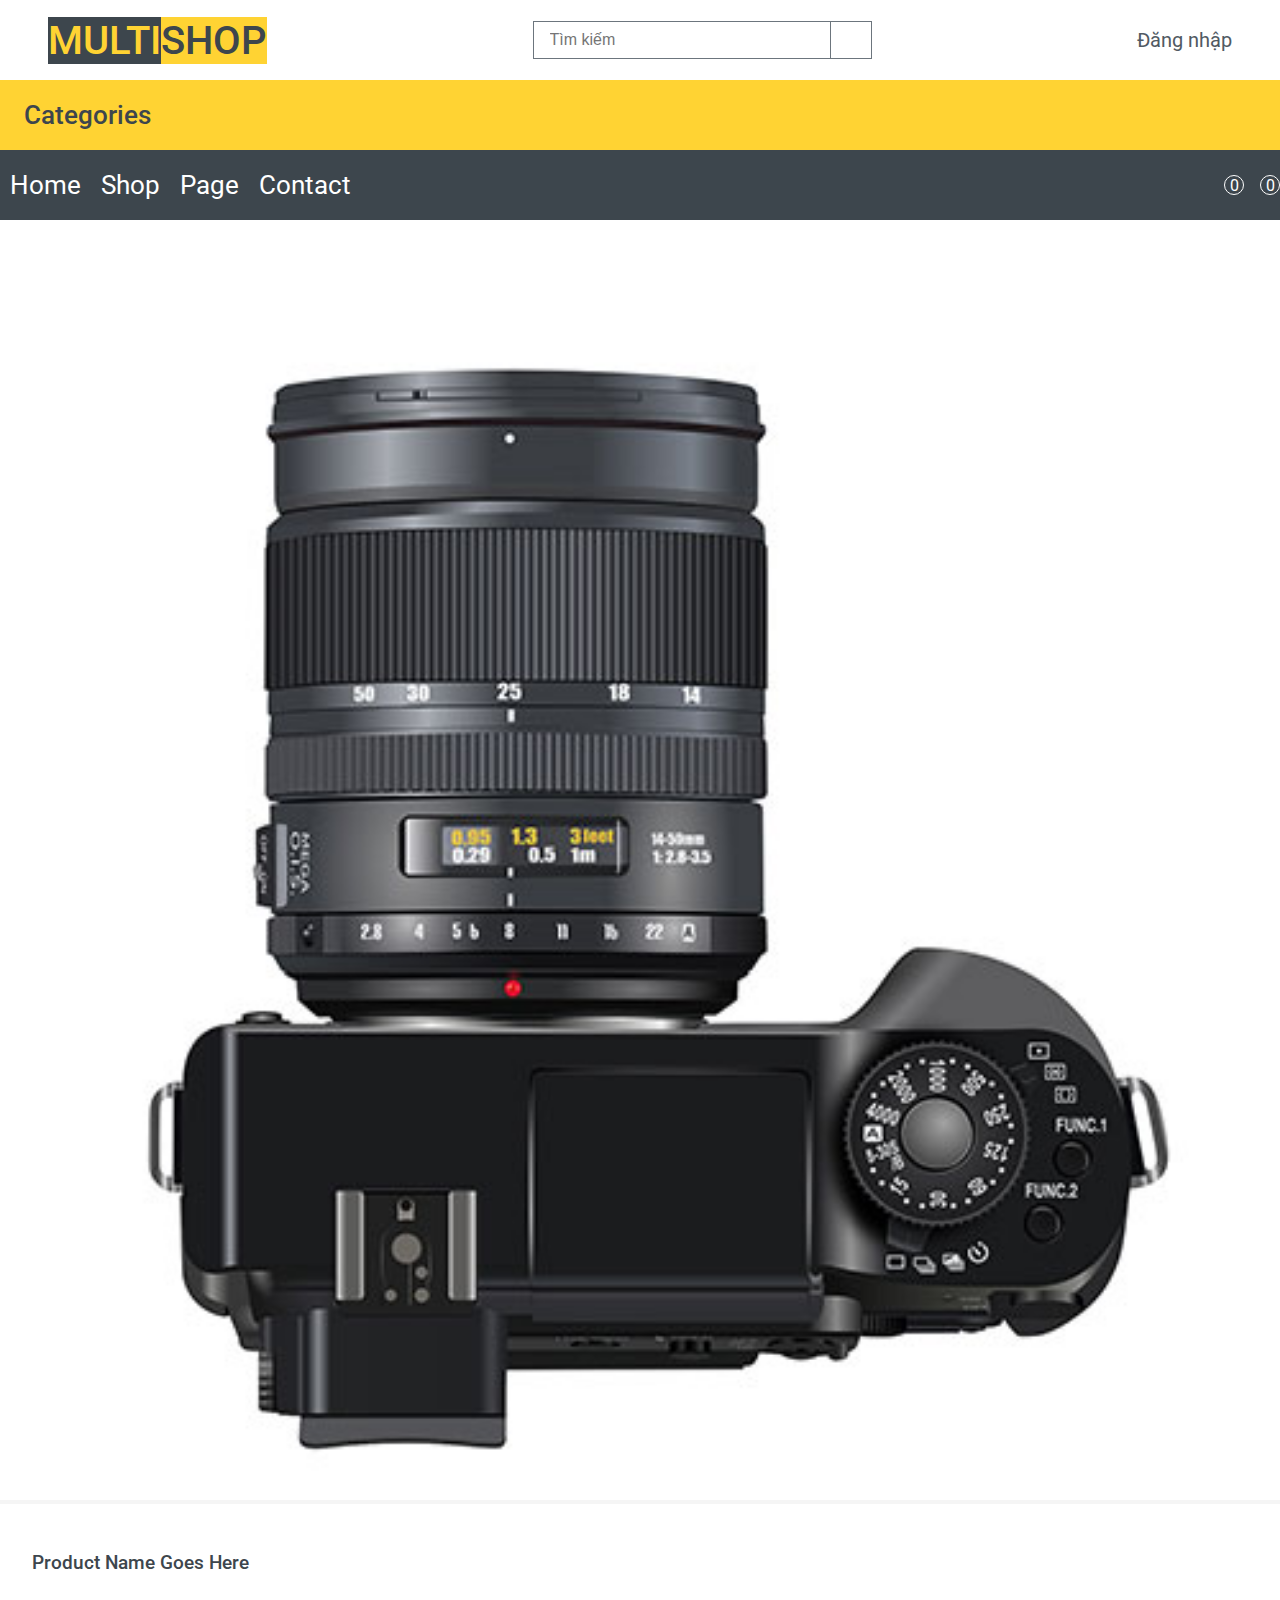
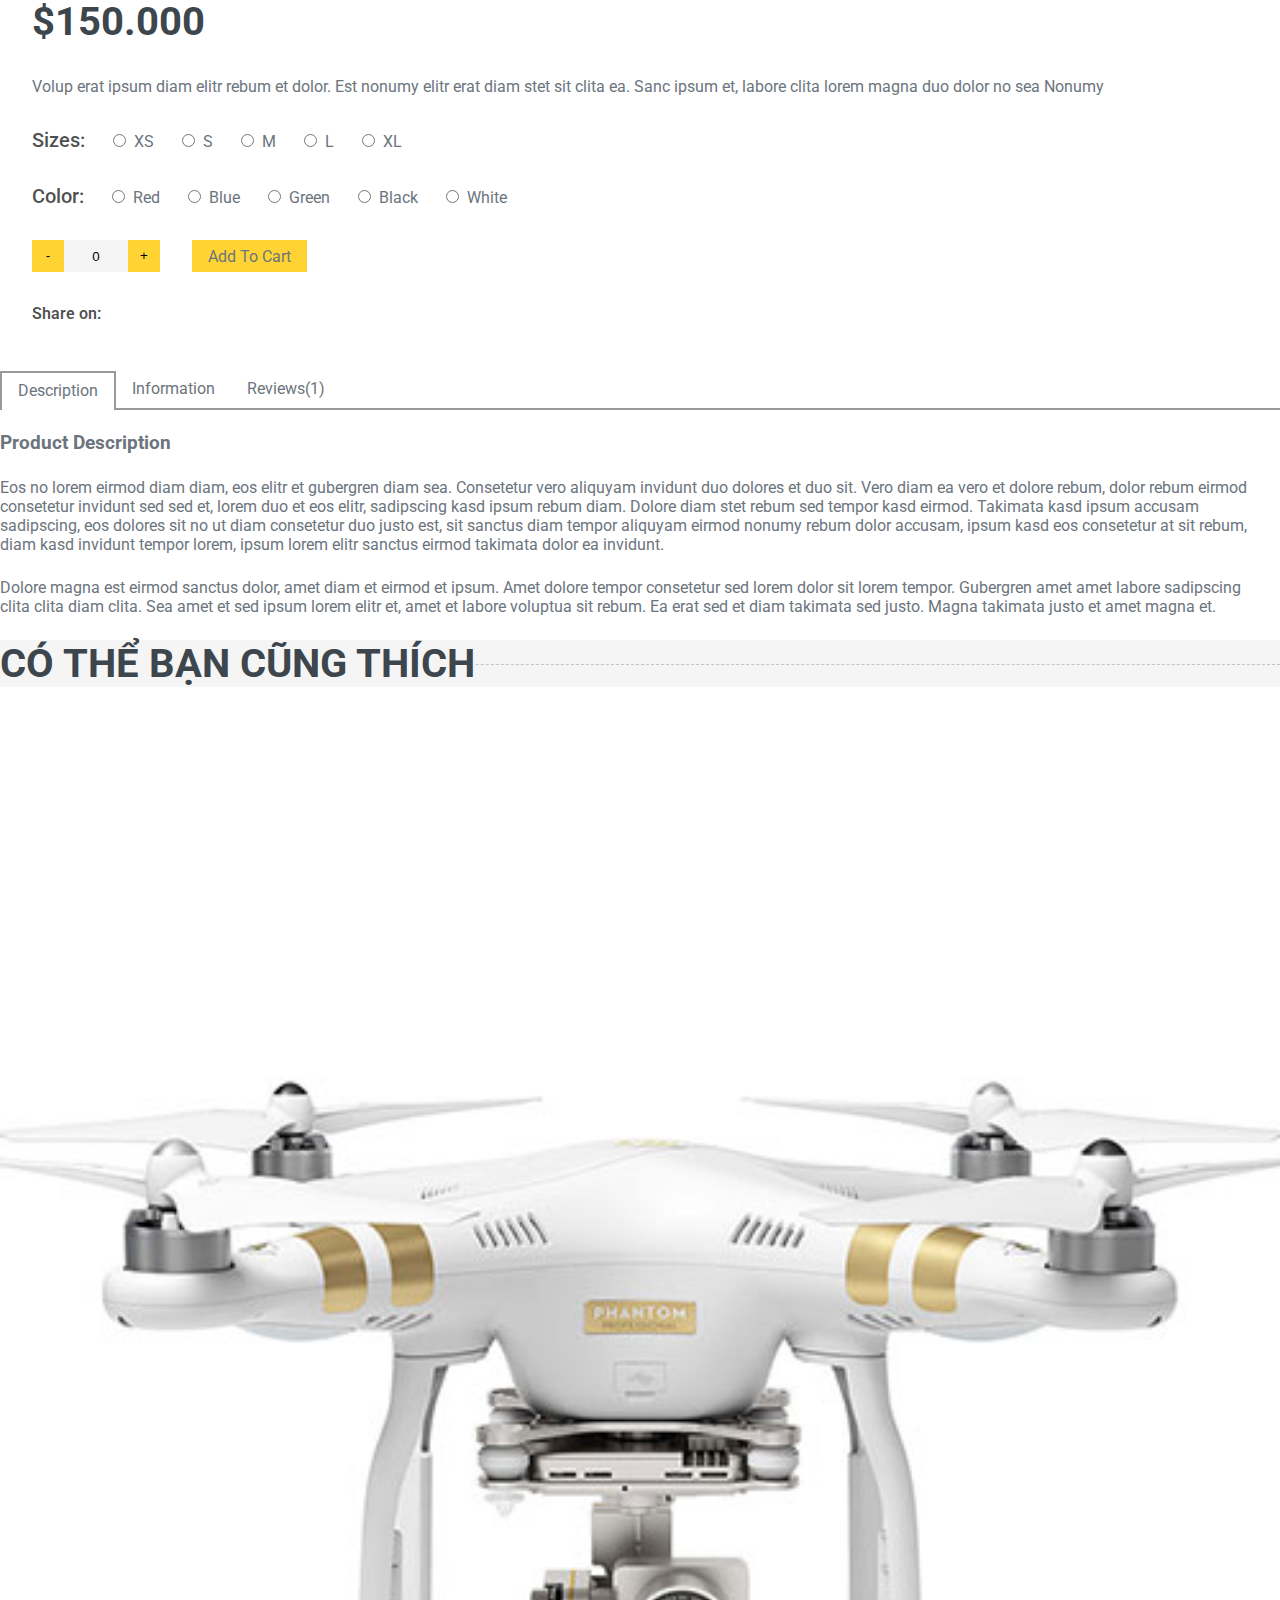
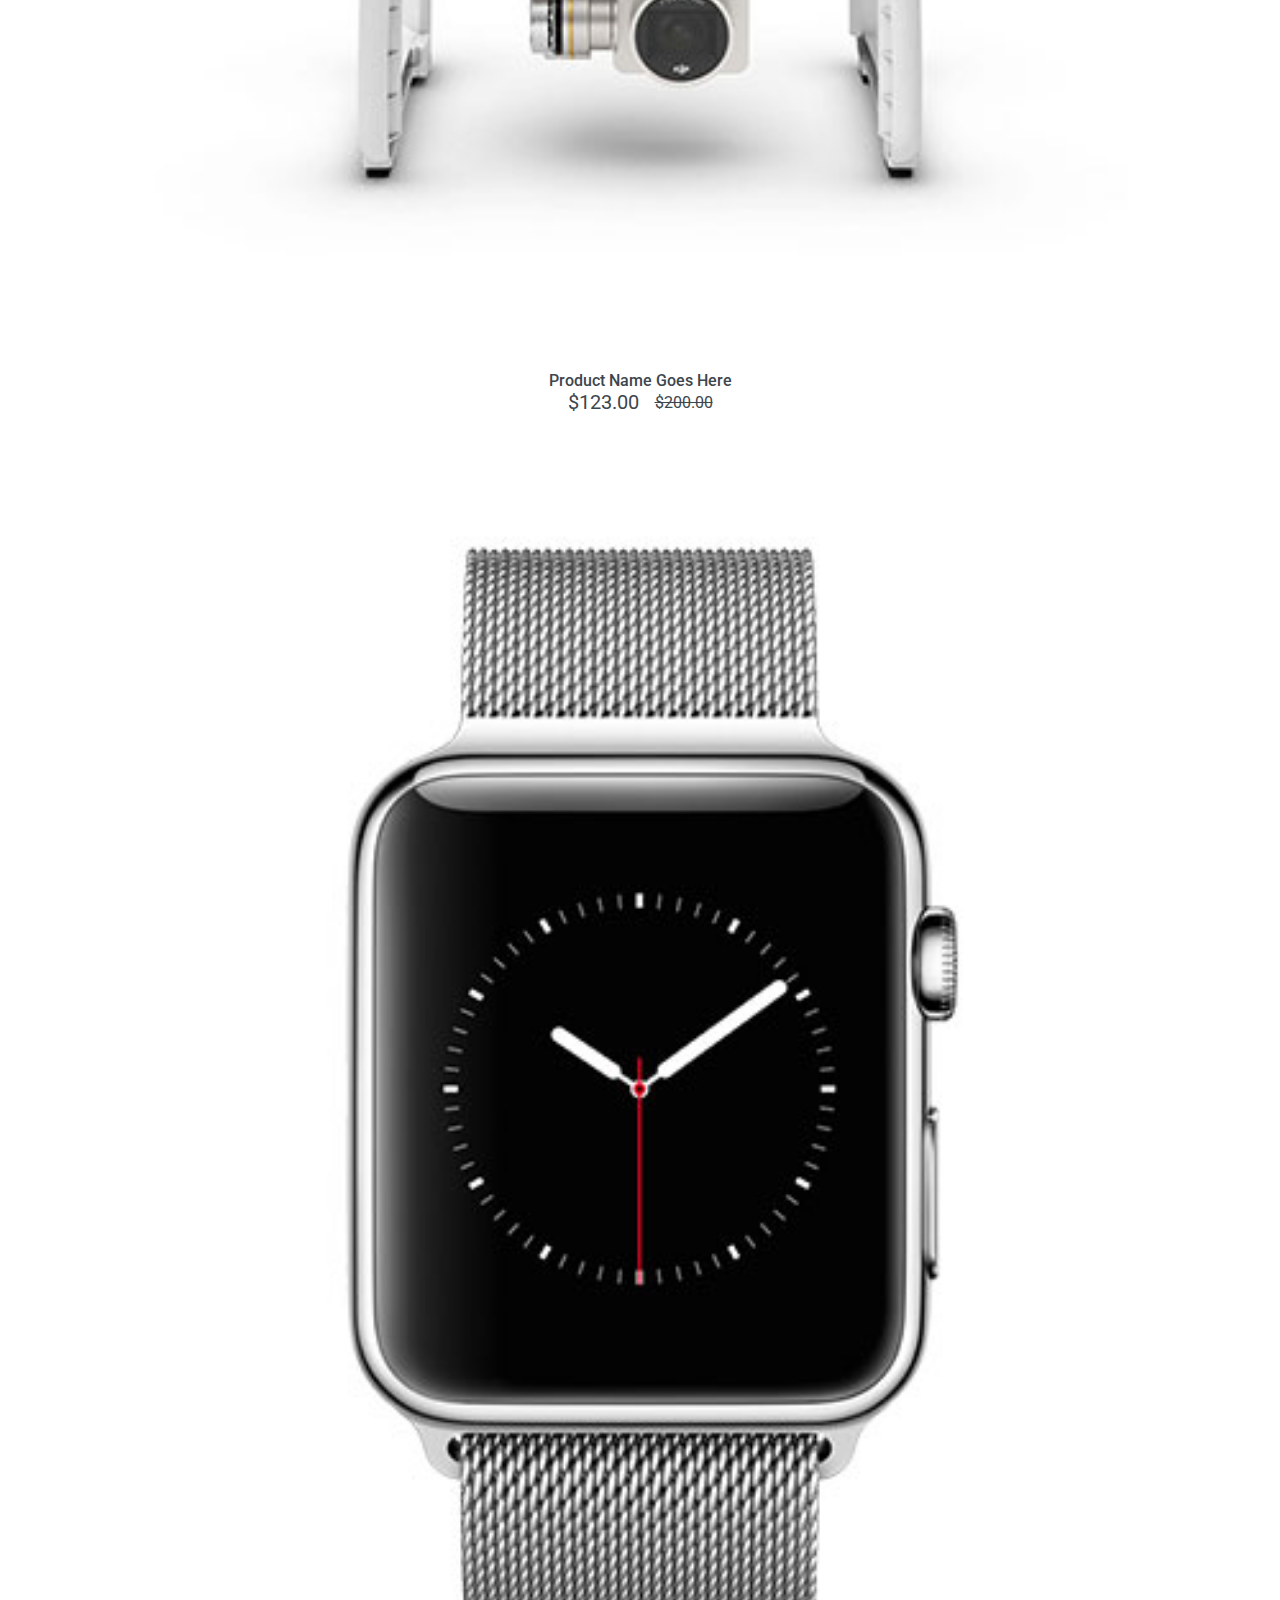
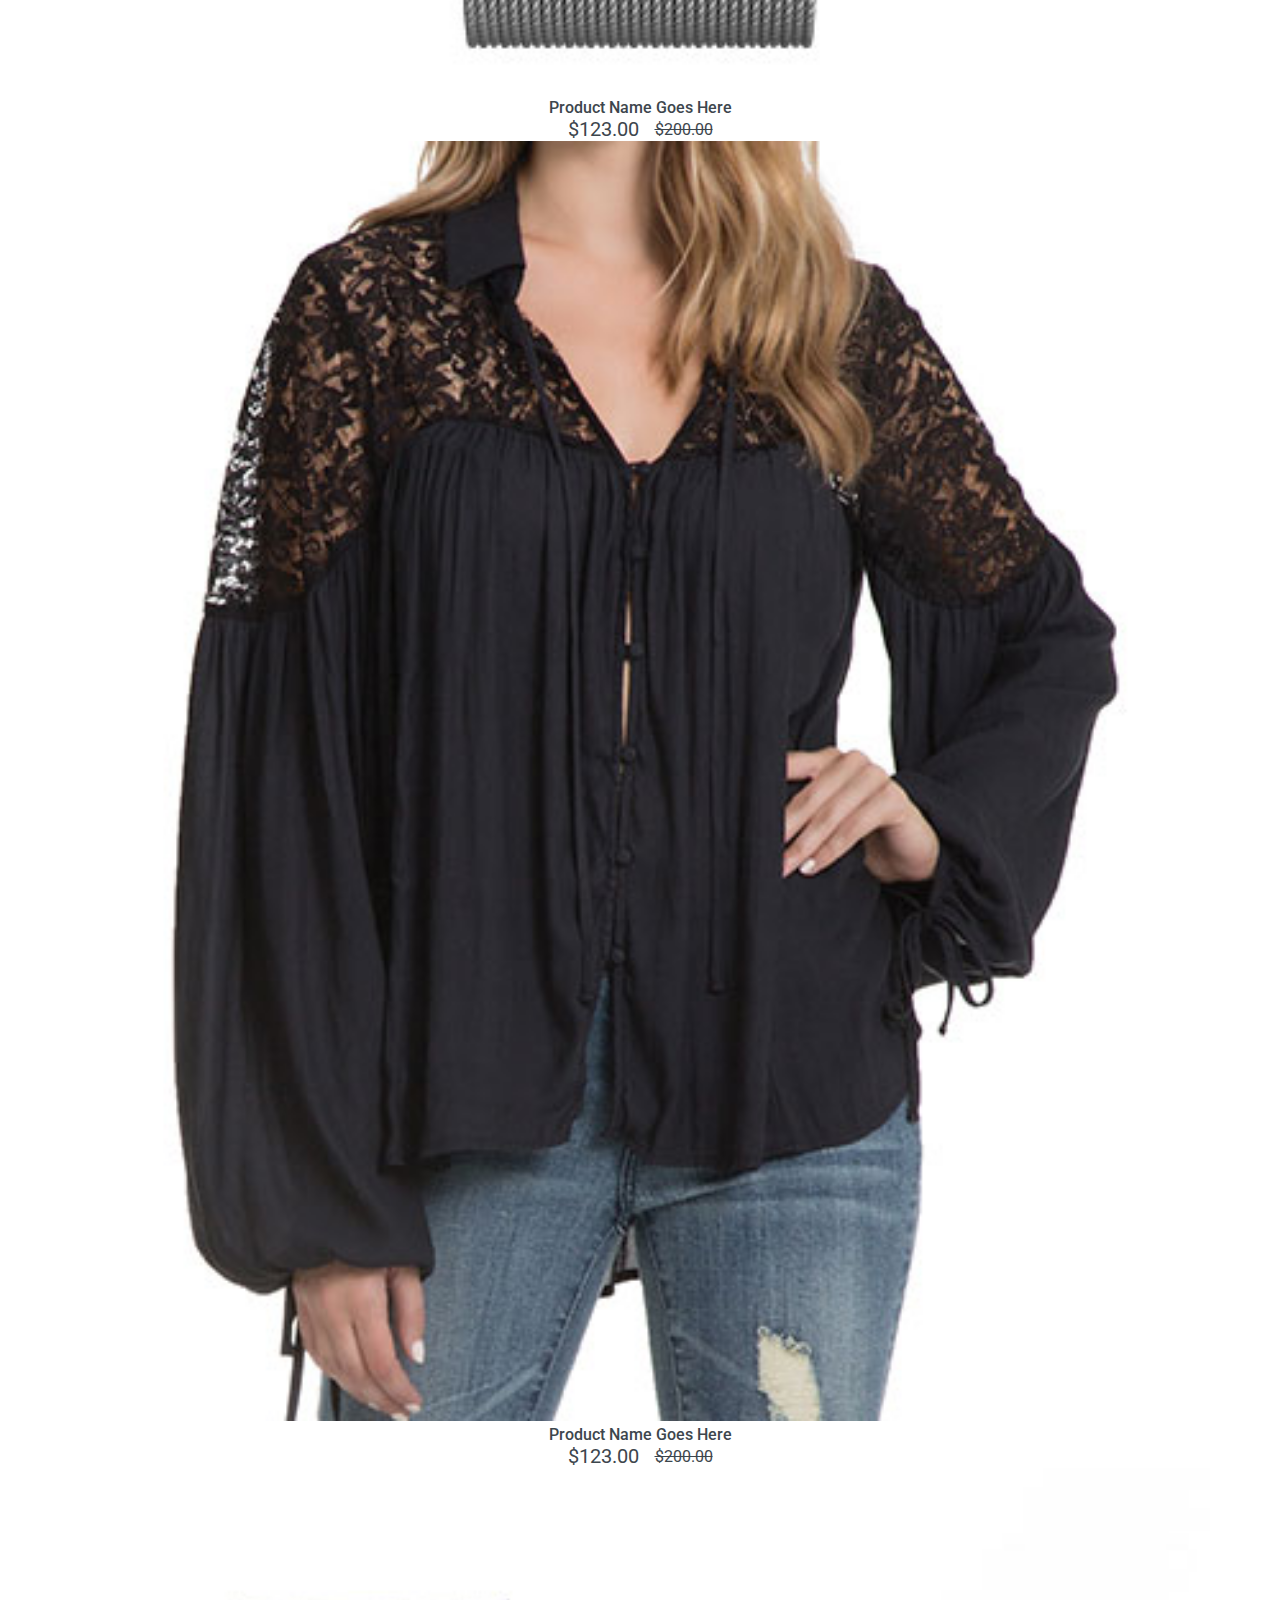
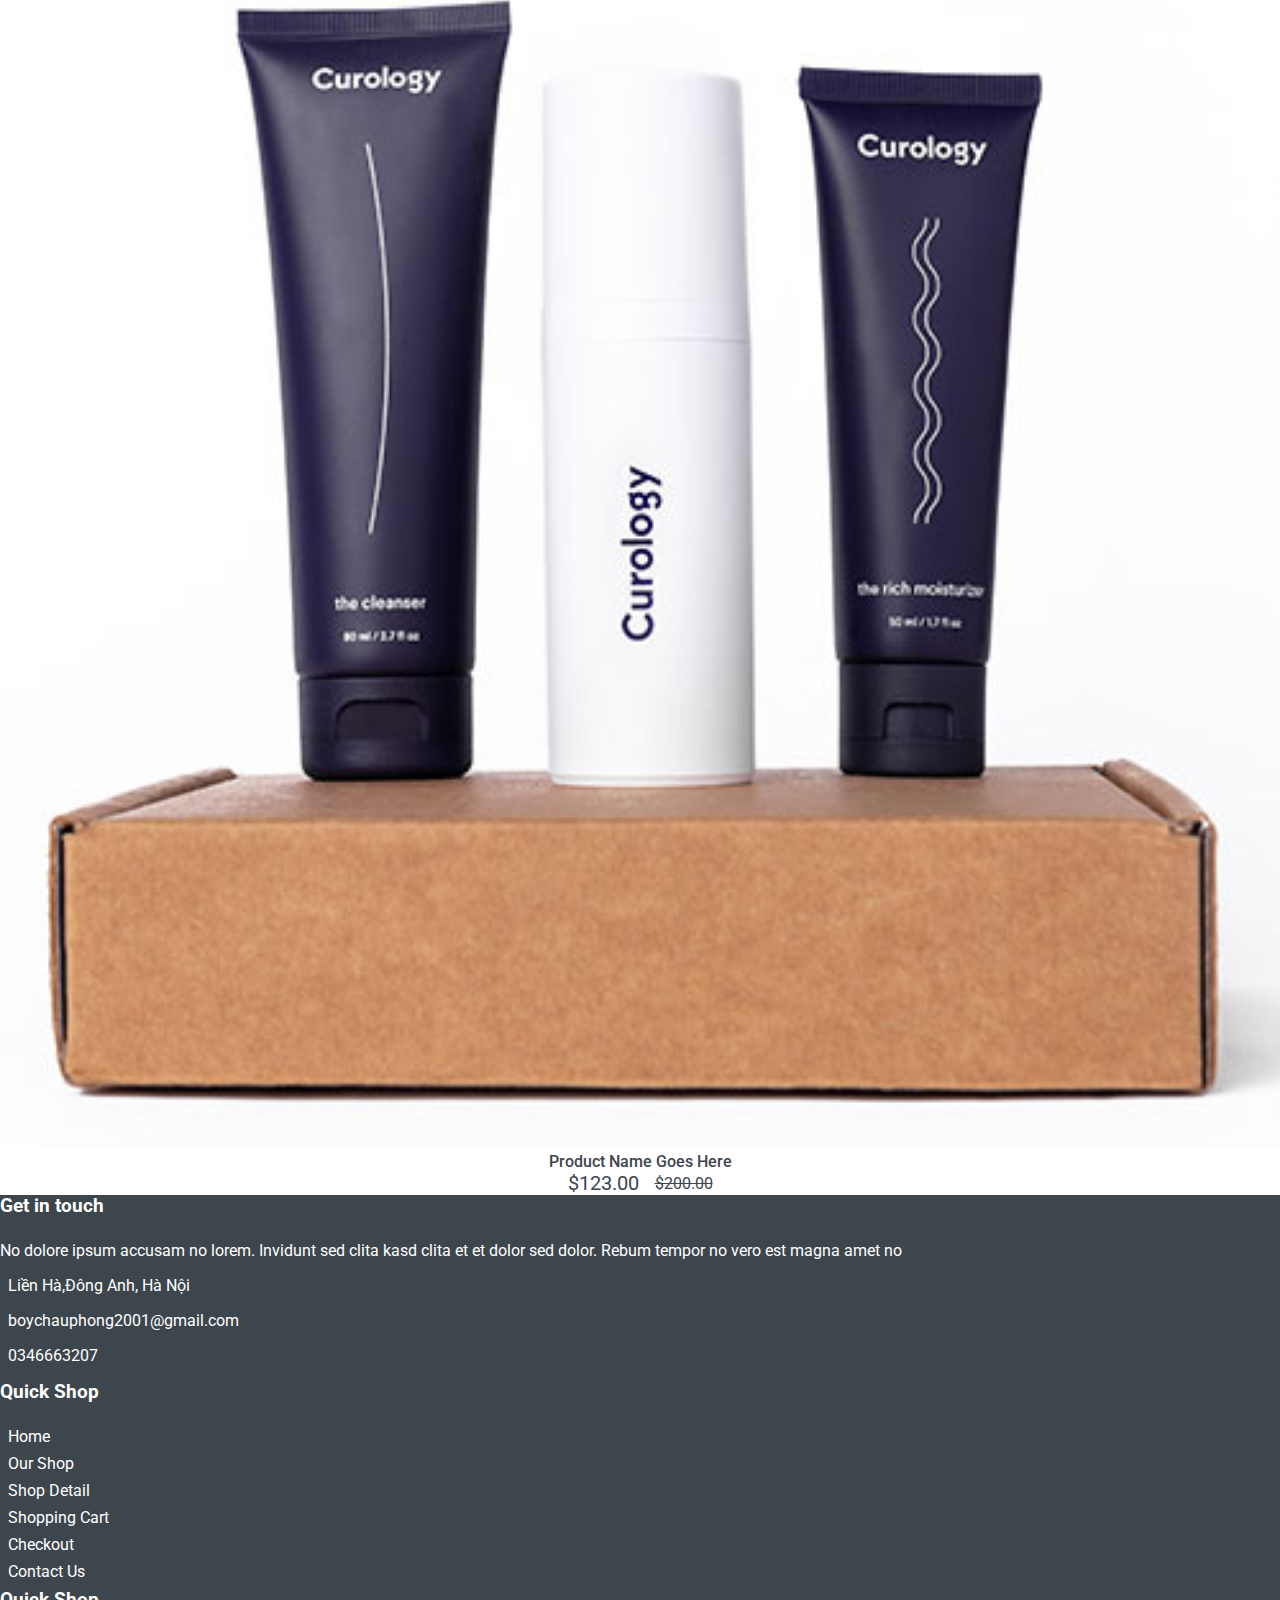
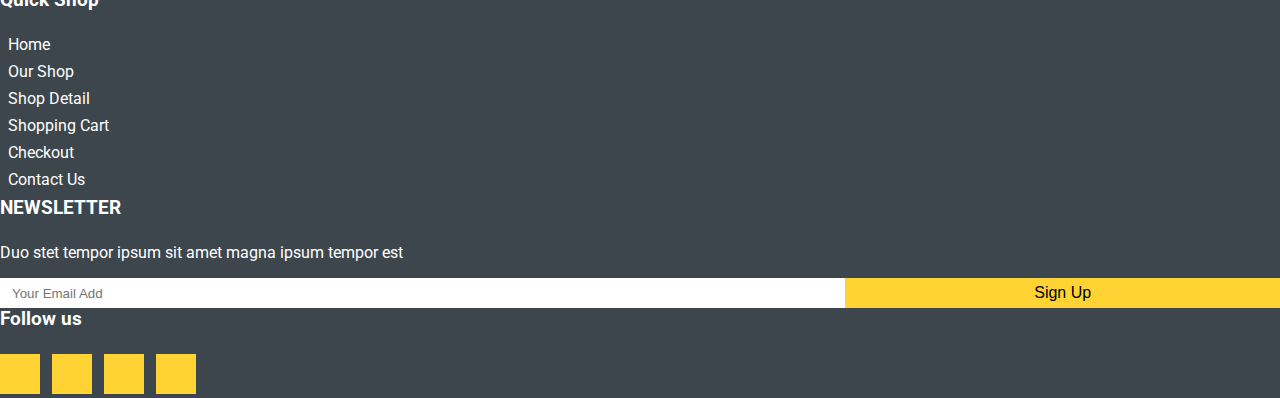
==== detail_product.html @ adf1b099 "ok" ====
<!DOCTYPE html>
<html lang="en">

<head>
    <meta charset="UTF-8">
    <meta name="viewport" content="width=device-width, initial-scale=1.0">
    <title>Detail Product</title>
    <link href="https://cdn.jsdelivr.net/npm/bootstrap@5.0.0-beta3/dist/css/bootstrap.min.css" rel="stylesheet" integrity="sha384-eOJMYsd53ii+scO/bJGFsiCZc+5NDVN2yr8+0RDqr0Ql0h+rP48ckxlpbzKgwra6" crossorigin="anonymous">
    <link rel="stylesheet" href="https://pro.fontawesome.com/releases/v5.10.0/css/all.css" integrity="sha384-AYmEC3Yw5cVb3ZcuHtOA93w35dYTsvhLPVnYs9eStHfGJvOvKxVfELGroGkvsg+p" crossorigin="anonymous" />
    <link rel="preconnect" href="https://fonts.gstatic.com">
    <link href="https://fonts.googleapis.com/css2?family=Roboto:ital,wght@0,300;0,400;0,500;1,300;1,400;1,500;1,600&display=swap" rel="stylesheet">
    <!-- CSS only -->
    <link rel="stylesheet" href="css/base.css">
    <link rel="stylesheet" href="css/index.css">
    <link rel="stylesheet" href="css/responsive.css">
</head>

<body>
    <div class="header_top">
        <div class="logo">
            <a href="index.html">
                <p>multi<span>shop</span></p>
            </a>
        </div>
        <div class="search">
            <form action="">
                <input type="text" id="search_input" placeholder="Tìm kiếm">
                <button><i class="fas fa-search"></i></button>
            </form>
        </div>
        <div class="login">
            <a href="login.html"><i class="fas fa-user"></i>Đăng nhập</a>
        </div>
    </div>
    <!-- navbar -->
    <div class="nav_bar container-fluid px-xl-5 ">
        <div class="row">
            <div class="nav_bar-categories col-lg-3 col-md-4 col-sm-6">
                <div class="categories_menu">
                    <p><i class="fas fa-bars"></i>Categories</p>
                    <i class="far fa-chevron-down"></i>
                    <ul class="categories_list">
                        <li><a href="">Shirts</a></li>
                        <li><a href="">Jeans</a></li>
                        <li><a href="">Jackets</a></li>
                        <li><a href="">Shoes</a></li>
                        <li><a href="">Jumpsuits</a></li>
                        <li><a href="">Dresses</a></li>
                    </ul>
                </div>
            </div>
            <div class="nav_bar-list col-lg-9 col-md-8 col-sm-6">
                <ul>
                    <li><a class="" href="index.html">Home</a></li>
                    <li><a class="" href="shop.html">Shop</a></li>
                    <li><a href="">Page</a></li>
                    <li><a href="">Contact</a></li>
                </ul>
                <div class="user_product">
                    <a href="#" class="user_like">
                        <i class="fas fa-heart"></i>
                        <span class="number_like">0</span>
                    </a>
                    <a href="#" class="user_buy">
                        <i class="fas fa-shopping-cart"></i>
                        <span class="number_buy">0</span>
                    </a>
                </div>
                <div class="hide_lg login">
                    <a href="login.html" class="">Đăng nhập</a>
                </div>
            </div>
        </div>
    </div>
    <div class="detail_product px-xl-5 mt-5">
        <div class="row">
            <div class="col-lg-5 detail_product-img">
                <img src="img/product-1.jpg" alt="anh san pham">
                <button class="detail_product-img--next"><i class="fas fa-angle-right"></i></button>
                <button class="detail_product-img--prev"><i class="fas fa-angle-left"></i></button>
            </div>
            <div class="col-lg-7 detail_product-infor">
                <h3 class="product_name">Product Name Goes Here</h3>
                <div class="product_rating">
                    <i class="fas fa-star"></i>
                    <i class="fas fa-star"></i>
                    <i class="fas fa-star"></i>
                    <i class="fas fa-star"></i>
                    <i class="fas fa-star"></i>
                </div>
                <div class="product_price">
                    <h4>$150.000</h4>
                </div>
                <div class="product_description">Volup erat ipsum diam elitr rebum et dolor. Est nonumy elitr erat diam stet sit clita ea. Sanc ipsum et, labore clita lorem magna duo dolor no sea Nonumy</div>
                <div class="product_size">
                    <span>Sizes:</span>
                    <input type="radio" id="size-1" name="size"><label for="size-1">XS</label>
                    <input type="radio" id="size-2" name="size"><label for="size-2">S</label>
                    <input type="radio" id="size-3" name="size"><label for="size-3">M</label>
                    <input type="radio" id="size-4" name="size"><label for="size-4">L</label>
                    <input type="radio" id="size-5" name="size"><label for="size-5">XL</label>
                </div>
                <div class="product_color">
                    <span>Color:</span>
                    <input type="radio" id="color-1" name="size"><label for="color-1">Red</label>
                    <input type="radio" id="color-2" name="size"><label for="color-2">Blue</label>
                    <input type="radio" id="color-3" name="size"><label for="color-3">Green</label>
                    <input type="radio" id="color-4" name="size"><label for="color-4">Black</label>
                    <input type="radio" id="color-5" name="size"><label for="color-5">White</label>
                </div>
                <div class="product_cart">
                    <div class="product_number">
                        <button class="product_reduce">-</button>
                        <input type="text" id="number_of_product" value="0">
                        <button class="product_add">+</button>
                    </div>
                    <div class="product_addcart">
                        <i class="fas fa-shopping-cart"></i>
                        <span>Add To Cart</span>
                    </div>
                </div>
                <div class="product_share">
                    <span>Share on: </span>
                    <i class="fab fa-facebook-f"></i>
                    <i class="fab fa-twitter"></i>
                    <i class="fab fa-linkedin-in"></i>
                </div>
            </div>
        </div>
        <div class="product_review px-xl-5 mt-5">
            <div class="product_review-cat">
                <ul>
                    <li class="active">Description</li>
                    <li>Information</li>
                    <li>Reviews(<span>1</span>)</li>
                </ul>
                <div class="product_review-tab">
                    <div data-review="0" class="active">
                        <h3>Product Description</h3>
                        <p>Eos no lorem eirmod diam diam, eos elitr et gubergren diam sea. Consetetur vero aliquyam invidunt duo dolores et duo sit. Vero diam ea vero et dolore rebum, dolor rebum eirmod consetetur invidunt sed sed et, lorem duo et eos elitr, sadipscing kasd ipsum rebum diam. Dolore diam stet rebum sed tempor kasd eirmod. Takimata kasd ipsum accusam sadipscing, eos dolores sit no ut diam consetetur duo justo est, sit sanctus diam tempor aliquyam eirmod nonumy rebum dolor accusam, ipsum kasd eos consetetur at sit rebum, diam kasd invidunt tempor lorem, ipsum lorem elitr sanctus eirmod takimata dolor ea invidunt.</p>
                        <p>Dolore magna est eirmod sanctus dolor, amet diam et eirmod et ipsum. Amet dolore tempor consetetur sed lorem dolor sit lorem tempor. Gubergren amet amet labore sadipscing clita clita diam clita. Sea amet et sed ipsum lorem elitr et, amet et labore voluptua sit rebum. Ea erat sed et diam takimata sed justo. Magna takimata justo et amet magna et.</p>
                    </div>
                    <div data-review='1' class="">
                        <h3>Additional Information</h3>
                        <p>Eos no lorem eirmod diam diam, eos elitr et gubergren diam sea. Consetetur vero aliquyam invidunt duo dolores et duo sit. Vero diam ea vero et dolore rebum, dolor rebum eirmod consetetur invidunt sed sed et, lorem duo et eos elitr, sadipscing kasd ipsum rebum diam. Dolore diam stet rebum sed tempor kasd eirmod. Takimata kasd ipsum accusam sadipscing, eos dolores sit no ut diam consetetur duo justo est, sit sanctus diam tempor aliquyam eirmod nonumy rebum dolor accusam, ipsum kasd eos consetetur at sit rebum, diam kasd invidunt tempor lorem, ipsum lorem elitr sanctus eirmod takimata dolor ea invidunt.</p>
                        <div class="product_review-information row">
                            <div class="col-lg-6">
                                <p>Sit erat duo lorem duo ea consetetur, et eirmod takimata.</p>
                                <p>Amet kasd gubergren sit sanctus et lorem eos sadipscing at.</p>
                                <p>Duo amet accusam eirmod nonumy stet et et stet eirmod.</p>
                                <p>Takimata ea clita labore amet ipsum erat justo voluptua. Nonumy.</p>
                            </div>
                            <div class="col-lg-6">
                                <p>Sit erat duo lorem duo ea consetetur, et eirmod takimata.</p>
                                <p>Amet kasd gubergren sit sanctus et lorem eos sadipscing at.</p>
                                <p>Duo amet accusam eirmod nonumy stet et et stet eirmod.</p>
                                <p>Takimata ea clita labore amet ipsum erat justo voluptua. Nonumy.</p>
                            </div>
                        </div>
                    </div>
                    <div data-review='2' class=""></div>
                </div>
            </div>
        </div>
    </div>
    <div class="featured_product">
        <div class="container-fluid pt-5 mb-4">
            <h2 class="mr-3 mx-xl-5 categories_title"><span>Có thể bạn cũng thích</span></h2>
        </div>
        <div class="product_list row mx-xl-5 pb-3">
            <div class="col-lg-3 col-md-4 col-sm-6 mb-4">
                <div class="box_product">
                    <div class="product_img mb-3">
                        <img src="img/product-5.jpg" alt="">
                        <div class="product_action">
                            <a href="#" class="action"><i class="fas fa-shopping-cart"></i></a>
                            <a href="#" class="action"><i class="far fa-heart"></i></a>
                            <a href="#" class="action"><i class="fas fa-sync-alt"></i></a>
                            <a href="#" class="action"><i class="fas fa-search"></i></a>
                        </div>
                    </div>
                    <div class="product_infor pb-3">
                        <a href="#" class="product_name">Product Name Goes Here</a>
                        <div class="product_price mt-3">
                            <div class="new_price">$123.00</div>
                            <div class="old_price">$200.00</div>
                        </div>
                        <div class="rating mt-2">
                            <i class="fas fa-star"></i>
                            <i class="fas fa-star"></i>
                            <i class="fas fa-star"></i>
                            <i class="fas fa-star"></i>
                            <i class="fas fa-star"></i>
                        </div>
                    </div>
                </div>
            </div>
            <div class="col-lg-3 col-md-4 col-sm-6 mb-4">
                <div class="box_product">
                    <div class="product_img mb-3">
                        <img src="img/product-6.jpg" alt="">
                        <div class="product_action">
                            <a href="#" class="action"><i class="fas fa-shopping-cart"></i></a>
                            <a href="#" class="action"><i class="far fa-heart"></i></a>
                            <a href="#" class="action"><i class="fas fa-sync-alt"></i></a>
                            <a href="#" class="action"><i class="fas fa-search"></i></a>
                        </div>
                    </div>
                    <div class="product_infor pb-3">
                        <a href="#" class="product_name">Product Name Goes Here</a>
                        <div class="product_price mt-3">
                            <div class="new_price">$123.00</div>
                            <div class="old_price">$200.00</div>
                        </div>
                        <div class="rating mt-2">
                            <i class="fas fa-star"></i>
                            <i class="fas fa-star"></i>
                            <i class="fas fa-star"></i>
                            <i class="fas fa-star"></i>
                            <i class="fas fa-star"></i>
                        </div>
                    </div>
                </div>
            </div>
            <div class="col-lg-3 col-md-4 col-sm-6 mb-4">
                <div class="box_product">
                    <div class="product_img mb-3">
                        <img src="img/product-7.jpg" alt="">
                        <div class="product_action">
                            <a href="#" class="action"><i class="fas fa-shopping-cart"></i></a>
                            <a href="#" class="action"><i class="far fa-heart"></i></a>
                            <a href="#" class="action"><i class="fas fa-sync-alt"></i></a>
                            <a href="#" class="action"><i class="fas fa-search"></i></a>
                        </div>
                    </div>
                    <div class="product_infor pb-3">
                        <a href="#" class="product_name">Product Name Goes Here</a>
                        <div class="product_price mt-3">
                            <div class="new_price">$123.00</div>
                            <div class="old_price">$200.00</div>
                        </div>
                        <div class="rating mt-2">
                            <i class="fas fa-star"></i>
                            <i class="fas fa-star"></i>
                            <i class="fas fa-star"></i>
                            <i class="fas fa-star"></i>
                            <i class="fas fa-star"></i>
                        </div>
                    </div>
                </div>
            </div>
            <div class="col-lg-3 col-md-4 col-sm-6 mb-4">
                <div class="box_product">
                    <div class="product_img mb-3">
                        <img src="img/product-8.jpg" alt="">
                        <div class="product_action">
                            <a href="#" class="action"><i class="fas fa-shopping-cart"></i></a>
                            <a href="#" class="action"><i class="far fa-heart"></i></a>
                            <a href="#" class="action"><i class="fas fa-sync-alt"></i></a>
                            <a href="#" class="action"><i class="fas fa-search"></i></a>
                        </div>
                    </div>
                    <div class="product_infor pb-3">
                        <a href="#" class="product_name">Product Name Goes Here</a>
                        <div class="product_price mt-3">
                            <div class="new_price">$123.00</div>
                            <div class="old_price">$200.00</div>
                        </div>
                        <div class="rating mt-2">
                            <i class="fas fa-star"></i>
                            <i class="fas fa-star"></i>
                            <i class="fas fa-star"></i>
                            <i class="fas fa-star"></i>
                            <i class="fas fa-star"></i>
                        </div>
                    </div>
                </div>
            </div>
        </div>
    </div>
    <div class="footer container-fluid mt-5 pt-5">
        <div class="row px-xl-5 pt-5 pb-4">
            <div class="footer_get_touch col-lg-4 col-md-12">
                <div class="footer_name">
                    <h3>Get in touch</h3>
                    <p>No dolore ipsum accusam no lorem. Invidunt sed clita kasd clita et et dolor sed dolor. Rebum tempor no vero est magna amet no</p>
                </div>
                <div class="footer_contact">
                    <p><i class="fas fa-map-marker-alt"></i>Liền Hà,Đông Anh, Hà Nội</p>
                    <p><i class="fas fa-envelope"></i>boychauphong2001@gmail.com</p>
                    <p><i class="fas fa-phone-alt"></i>0346663207</p>
                </div>
            </div>
            <div class="col-lg-8 col-md-12 row">
                <div class="quick_shop col-lg-4 col-md-4 col-sm-12">
                    <h3>Quick Shop</h3>
                    <ul>
                        <li><a href="#"><i class="fas fa-chevron-right"></i>Home</a></li>
                        <li><a href="#"><i class="fas fa-chevron-right"></i>Our Shop</a></li>
                        <li><a href="#"><i class="fas fa-chevron-right"></i>Shop Detail</a></li>
                        <li><a href="#"><i class="fas fa-chevron-right"></i>Shopping Cart</a></li>
                        <li><a href="#"><i class="fas fa-chevron-right"></i>Checkout</a></li>
                        <li><a href="#"><i class="fas fa-chevron-right"></i>Contact Us</a></li>
                    </ul>
                </div>
                <div class="my_account col-lg-4 col-md-4 col-sm-12">
                    <h3>Quick Shop</h3>
                    <ul>
                        <li><a href="#"><i class="fas fa-chevron-right"></i>Home</a></li>
                        <li><a href="#"><i class="fas fa-chevron-right"></i>Our Shop</a></li>
                        <li><a href="#"><i class="fas fa-chevron-right"></i>Shop Detail</a></li>
                        <li><a href="#"><i class="fas fa-chevron-right"></i>Shopping Cart</a></li>
                        <li><a href="#"><i class="fas fa-chevron-right"></i>Checkout</a></li>
                        <li><a href="#"><i class="fas fa-chevron-right"></i>Contact Us</a></li>
                    </ul>
                </div>
                <div class="newsleter col-lg-4 col-md-4 col-sm-12">
                    <h3>NEWSLETTER</h3>
                    <p>Duo stet tempor ipsum sit amet magna ipsum tempor est</p>
                    <form action="#">
                        <input type="text" placeholder="Your Email Add">
                        <button>Sign Up</button>
                    </form>
                    <div class="follow">
                        <h3>Follow us</h3>
                        <a href="#"><i class="fab fa-twitter"></i></a>
                        <a href="#"><i class="fab fa-facebook-f"></i></a>
                        <a href="#"><i class="fab fa-linkedin-in"></i></a>
                        <a href="#"><i class="far fa-camera"></i></a>
                    </div>
                </div>
            </div>
        </div>
    </div>
    <!-- JavaScript Bundle with Popper -->
    <script src="https://cdn.jsdelivr.net/npm/bootstrap@5.0.0-beta3/dist/js/bootstrap.bundle.min.js" integrity="sha384-JEW9xMcG8R+pH31jmWH6WWP0WintQrMb4s7ZOdauHnUtxwoG2vI5DkLtS3qm9Ekf" crossorigin="anonymous"></script>
    <script src="js/index.js"></script>
</body>

</html>
---- css/base.css ----
:root{
	--white-color:#fff;
	--black-color: #000;
	--primary-color: #FFD333;
	--dark :#3D464D;
	--gray-dark : #515a63;
	--second-color:	#6C757D;
}
*{
	margin: 0;
	padding: 0;
	box-sizing: inherit;
}
html{
	box-sizing: border-box;
}
@keyframes up{
	0%{
		transform: translateY(-15px);
	}
	100%{
		transform: translateY(0);
	}
}
.hide_lg{
	display: none;
}
---- css/index.css ----
body {
    font-family: "Roboto", sans-serif;
    font-size: 1rem;
    font-weight: 400;
    color: #6C757D;
    text-align: left;
    background-color: #F5F5F5;
    line-height: unset;
}

p,
ul {
    margin: 0;
    padding: 0;
}

.header {
    width: 100%;

}

.header_top {
    background-color: #fff;
    height: 80px;
    display: flex;
    justify-content: space-between;
    padding: 16px 48px;
    align-items: center;
}

.header_top .logo {
    font-size: 2.5rem;
    font-weight: 500;
    color: var(--primary-color);
    background-color: var(--dark);
    text-transform: uppercase;
}
.header_top .logo a{
	text-decoration: none;
	color: unset;
}
.header_top .logo p {
    margin: 0;
}

.header_top .logo span:last-child {
    color: var(--dark);
    background-color: var(--primary-color);
}

.search {
    width: max-content;
    display: flex;
}
.search form{
	display: flex;
}
.search input {
    width: 300px;
    height: 38px;
    outline: none;
    border: 1px solid var(--second-color);
    font-size: 1rem;
    padding: 0 1rem;
}

.search button {
    height: 38px;
    outline: none;
    border-radius: unset;
    border: 1px solid var(--second-color);
    width: 42px;
    text-align: center;
    line-height: 38px;
    display: inline;
    background-color: #fff;
    margin-left: -3px;
    font-size: 1rem;
    line-height: unset;
}

.search button i {
    color: var(--primary-color);
}

.login {}

.login a {
    text-decoration: none;
    color: var(--gray-dark);
    font-size: 1.25rem;
}

.login a i {
    color: var(--primary-color);
}

.header-nav_bar {
    display: flex;
    justify-content: center;
}

.nav_bar {
    width: 100%;
    background-color: var(--dark);
    align-items: center;
    position: relative;
}

.categories_menu {
	display: flex;
    background-color: var(--primary-color);
    align-items: center;
    color: var(--dark);
    height: 100%;
    font-size: 1.6rem;
    justify-content: space-between;
    cursor: pointer;
    position: relative;
    font-weight: 500;
    padding: 0 1rem;
    padding: 20px 16px;
}

.categories_menu i {
    margin-right: 8px;
}

.categories_menu ul {
    position: absolute;
    top: 100%;
    left: 0;
    background-color: #fff;
    width: 100%;
    list-style: none;
    overflow: hidden;
    transition: ease 0.5s;
    z-index: 1000;
    height: 0px;
    box-shadow: 0 2px 0 0 rgba(0,0,0,0.1),
   				 0 1px 0px 0px rgba(0,0,0,0.05);
}

.categories_menu ul li {
    height: 41px;
    text-align: center;
    border-bottom: 1px solid rgba(0, 0, 0, 0.1);
}

.categories_menu ul li:last-child {
    border-bottom: none;
}

.categories_menu ul li:hover>a {
    color: rgba(0, 0, 0, 0.7);
}

.categories_menu ul li a {
    font-size: 1.6rem;
    padding: 8px 30px;
    color: rgba(0, 0, 0, 0.5);
    text-decoration: none;
    line-height: 41px;
}

.nav_bar-list {
	display: flex;
	justify-content: space-between;
	align-items: center;
}

.nav_bar-list ul {
    display: flex;
    list-style: none;
}

.nav_bar-list ul li {
    padding: 20px 10px;
}

.nav_bar-list ul li a {
    text-decoration: none;
    color: #fff;
    font-size: 1.6rem;

}

.nav_bar-list ul li a.active {
    color: var(--primary-color);
}

.nav_bar-list ul li:hover>a {
    color: var(--primary-color);
}

.user_product {
    right: 48px;
    display: flex;
    font-size: 1rem;
    color: #fff
}

.user_product a {
    text-decoration: none;
    color: #fff;
}

.user_product i {
    color: var(--primary-color);
}

.user_like {
    margin-right: 16px;
}

.user_product span {
    border: 1px solid #fff;
    border-radius: 50%;
    width: 20px;
    height: 20px;
    display: inline-block;
    text-align: center;
}

.carousel {
    margin: 16px 48px;
    /*	height: 100px;
	background-color: #000;*/
}

.featured_item {
    display: flex;
    align-items: center;
    justify-content: center;
    padding: 30px;
    background-color: #fff;

}

.featured_item h1 {
    color: var(--primary-color);
    margin-right: 3rem;
    font-size: 2rem;

}

.featured_item h5 {
    color: var(--dark);
    font-size: 1.25rem;
}
.categories{
	/*overflow: hidden;*/
}
.categories_title {
    color: var(--dark);
    font-size: 2.5rem;
    position: relative;
    text-transform: uppercase;
}
.categories_title span{
	 background-color: #f5f5f5;
}
.categories_title::after{
	position: absolute;
    content: "";
    width: 100%;
    height: 0;
    top: 50%;
    left: 0;
    border-top: 1px dashed #bec5cb;
    z-index: -1;
}
.categories_list a{
	text-decoration: none;
}
.categories_item{
	background-color: #fff;
	display: flex;
	align-items: center;
	transition: 0.3s ease-in;
}
.categories_item .categories_item-image {
	width: 100px;
	height: 100px;
	overflow: hidden;
}
.categories_item:hover{
	background-color: var(--primary-color);
}
.categories_item:hover img{
	transform: scale(1.2) rotate(10deg);
}
.categories_item .categories_item-image img{
	width: 100%;
	height: 100%;
	object-fit: contain;
	transition: 0.3s ease-in;
}
.categories_item-info{
	padding-left: 10px;
}
.categories_item-info .name{
	font-weight: 500;
	color: var(--dark);
}
.categories_item-info .count{
	color: var(--gray-dark);
}
.product_list{

}
.box_product{
	background-color: #fff;
}
.box_product:hover img{
	transform: scale(1.2);
}
.product_img{
	width: 100%;
	overflow: hidden;
	position: relative;
}
.product_img img{
	width: 100%;
	transition: 0.3s ease-in;
}
.box_product:hover .product_action{
	opacity: 1;
	box-shadow: 2px 0 rgba(0,0,0,0.5);
}
.product_action{
	background-color: rgba(255,255,255,0.5);
	position: absolute;
	width: 100%;
	height: 100%;
	top:0;
	left: 0;
	display: flex;
	justify-content: center;
	align-items: center;
	transition: 0.3s ease-in;
	opacity: 0;
}
.action{
	padding: 10px;
	border:1px solid var(--dark);
	margin: 3px;
	transition: 0.3s;
	text-decoration: none;
	color: var(--dark);
	animation: up ease-in 0.1s;
}
.action:hover{
	animation: up ease-in 0.1s;
}
.action:hover{
	color: var(--primary-color);
	background-color: var(--dark);
}
.product_infor{
	text-align: center;
}
.product_name{
	color: var(--dark);
	text-decoration: none;
	font-weight: 500;
}
.product_name:hover{
	color: var(--primary-color);
}
.product_price{
	display: flex;
	justify-content: center;
	color: var(--dark);
	align-items: center;
	font-weight: 400;
}
.product_price .new_price{
	font-size: 1.25rem;
	margin-right: 1rem;
}
.product_price .old_price{
	text-decoration: line-through;
}
.product_infor .rating{
	color: var(--primary-color);
}
.offer{
	/*height: 300px;*/
	width: 100%;
	overflow: hidden;
}
.offer{
	width: 100%;
	position: relative;
	overflow: hidden;
	height: 300px;
}
.offer img{
	width: 100%;
	height: 100%;
	object-fit: cover;
	transition: 0.3s ease-in;
}
.offer:hover img{
	transform: scale(1.2) rotate(5deg);
}
.offer_contain{
	background-color: rgba(255,255,255,0.2);
	text-align: center;
	position: absolute;
	width: 100%;
	height: 100%;
	top: 0;
	left: 0;
	display: flex;
	flex-direction: column;
	align-items: center;
	justify-content: center;
	color: #fff;
}
.offer_contain p{
	text-transform: uppercase;
	font-weight: 500;
}
.offer_contain h3{
	font-weight: 600px;
	font-weight: 1.25px;
}
.offer_contain button{
	padding: 10px;
	background-color: var(--primary-color);
	border:none;
	outline: unset;
}
.footer{
	background-color: var(--dark);
	color: #fff;
}
.footer h3{
	margin-bottom: 1.5rem;
}
.footer p{
	margin-bottom: 1rem;
}
.footer_get_touch p i {
	margin-right: 8px;
}
.footer ul{
	list-style: none;
}
.footer ul li {
	margin-bottom: 8px;
}
.footer ul li a {
	text-decoration: none;
	color: #fff;
	transition: 0.2s ease-in;
}
.footer ul li a i{
	margin-right: 8px;
}
.footer ul li a:hover {
	color: var(--primary-color);
}
.footer form{
	display: flex;
}
.footer form input{
	outline: none;
	border:none;
	padding: 6px 12px;
	flex: 2;
	border-radius: unset;
	display: inline-block;
}
.footer form button{
	border:none;
	outline: none;
	background-color: var(--primary-color);
	flex: 1;
	padding: 6px 12px;
	font-size: 1rem;
}
.follow a{
	display: inline-block;
	background-color: var(--primary-color);
	color: var(--dark);
	height: 40px;
	width: 40px;
	text-align: center;
	line-height: 40px;
	margin-right: 0.5rem;
	text-decoration: none;
}

/*Sign In*/
section{
	position: relative;
	height: calc(100vh - 80px);
	display: flex;
	align-items: center;
	justify-content: center;
	background-color: #f5f5f5;
	transition: 0.5s;
}
section .contain{
	position: relative;
	width: 60%;
	height: 500px;
	box-shadow: 0 15px 50px rgba(0,0,0,0.1);
	overflow: hidden;
}
section .contain .user{
	position: absolute;
	top: 0;
	left: 0;
	width: 100%;
	height: 100%;
	display: flex;
}
section .contain .box_img {
	position: relative;
	flex:1;
	height: 100%;
	transition: 0.5s;
}
section .contain .box_img img{
	object-fit: cover;
	width: 100%;
	height: 100%;
}
section .contain .box_form{
	position: relative;
	flex: 1;
	display: flex;
	align-items: center;
	padding: 2rem;
	transition: 0.5s;
	background-color: #fff;
}
section .contain .box_form h2{
	text-align: center;
	margin-bottom: 2rem;
}
section .contain .box_form input{
	width: 100%;
	padding: 10px;
	border:none;
	outline: none;
	margin: 8px 0;
	background-color: #f5f5f5;

}
section .contain .box_form input[type='submit']{
	max-width: 100px;
	cursor: pointer;
	background-color: var(--primary-color);
	color: #fff;
	font-weight: 500;
}
section .contain .box_form p{
	margin-top: 1rem;
}
section .contain .box_form p span{
	color: var(--primary-color);
	text-decoration: underline;
	cursor: pointer;
	font-weight: 500;
	text-transform: uppercase;
}
section .contain .box_signUp{
	pointer-events: none;
}
section .contain.active .box_signUp{
	pointer-events: initial;
}
section .contain .box_signUp .box_img{
	top: 100%;
}
section .contain .box_signUp .box_form{
	bottom: 100%;
}
section .contain.active .box_signUp .box_img{
	top: 0%;
}
section .contain.active .box_signUp .box_form{
	bottom: 0%;
}
section .contain .box_signIn .box_img{
	bottom: 0;
}
section .contain .box_signIn .box_form{
	top: 0;
}
section .contain.active .box_signIn .box_img{
	bottom: 100%;
}
section .contain.active .box_signIn .box_form{
	top: 100%;
}
section {
	background-color: #515151;
}
section.active{
	background-color: #b37254;
}


/*SHOP*/
.box_filter{

}
.box_filter .filter_name{
	position: relative;
}
.box_filter h4{
	text-transform: uppercase;
	color: var(--dark);
	background: #f5f5f5;
	width: max-content;
	padding-right: 5px;
}
.box_filter h4::after{
	content: '';
	position: absolute;
	left: 0;
	top: 50%;
	z-index: -1;
	width: 100%;
	height: 0;
	border: 1px dashed black;
}
.box_filter .filter_options{
	background-color: #fff;
	padding: 1rem;

}
.box_filter .filter_options input{
	color: var(--primary-color);
	margin-right: 0.5rem;
}
.box_filter .filter_options .option_check{
	margin: 1rem 0;
}
.box_filter{
	margin-bottom: 1rem;
}
.shop_products {

}
.shop_products .show_control{
	display: flex;
	justify-content: space-between;
	align-items: center;
	margin-bottom: 1rem;
}
.shop_products .show_control .show_option i{
	margin-right: 1rem;
	width: 2rem;
	height: 2rem;
	text-align: center;
	line-height: 2rem;
	background-color: #fff;
	color: var(--dark);
	cursor: pointer;
}
.shop_products .show_control .show_option i:hover{
	background-color: rgba(0,0,0,0.15);
}
.shop_products .show_control .show_sort{
	display: flex;
}
.shop_products .show_control .show_sort button{
	display: flex;
	background-color: #fff;
	border: none;
	outline: none;
	padding: 0.5rem;

}
.shop_products .show_control .show_sort button:hover{
	background-color: rgba(0,0,0,0.15);
}
.shop_products .show_control .show_sort .sorting{
	margin-right: 1.5rem;
}
.shop_products .show_control .show_sort>div{
	position: relative;
}
.shop_products .show_control .show_sort .sort_list{
	list-style: none;
	background-color: #fff;
	position: absolute;
	z-index: 10000;
	border: 1px solid rgba(0,0,0,0.15);
	padding: 0.5rem;
	width: 120px;
	right: 0;
	top: 100%;
	display: none;
}
.shop_products .show_control .show_sort button:focus~.sort_list{
	display: block;
}
.shop_products .show_control .show_sort .sort_list li{
	cursor: pointer;
}
.shop_products .show_control .show_sort .sort_list li:hover{
	background-color: rgba(0,0,0,0.1);
}
.move_page{
	display: flex;
	justify-content: center;
}
.move_page a{
	text-decoration: none;
	padding: 0.5rem 0.75rem;
	border: 1px solid rgba(0,0,0,0.15);
	color: var(--primary-color);
	font-weight: 500;
	background-color: #fff;
}
.move_page a.active{
	background-color: var(--primary-color);
	color: #fff;
}
.move_page a:hover{
	background-color: rgba(0,0,0,0.1);
}
.move_page a:first-child{
	color: rgba(0,0,0,0.2);
	background-color: unset;

}


/*Shop detail*/
.detail_product{

}
.detail_product-img{
	position: relative;
}
.detail_product-img img{
	width: 100%;
}
.detail_product-img>button{
	position: absolute;
	border: none;
	outline: none;
	font-size: 2.5rem;
	font-weight: 500;
	color: var(--dark-gray);
	background-color: unset;
}
.detail_product-img .detail_product-img--prev{
	top: 50%;
	transform: translateY(-50%);
	left: 3rem;
}
.detail_product-img .detail_product-img--next{
	top: 50%;
	transform: translateY(-50%);
	right: 3rem;
}
.detail_product .detail_product-infor{
	background-color: #fff;
	padding: 3rem 2rem;
}
.detail_product .detail_product-infor .product_rating{
	color: var(--primary-color);
}
.detail_product .detail_product-infor .product_name{
	cursor: pointer;
	pointer-events: none;
}
.detail_product .detail_product-infor .product_price{
	display: block;
	margin-top: 1.5rem;
	margin-bottom: 2rem;
}
.detail_product .detail_product-infor .product_price h4{
	font-size: 2.5rem;
}
.detail_product .detail_product-infor .product_description{
	margin-bottom: 2rem;
}
.detail_product .detail_product-infor .product_size{
	margin-bottom: 2rem;

}
.detail_product .detail_product-infor .product_size span{
	color: rgba(0,0,0,0.7);
	font-size: 1.25rem;
	font-weight: 500;
	/*margin-right: 1.5rem;*/
}
.detail_product .detail_product-infor .product_size input{
	margin-left: 1.5rem;
	margin-right: 0.5rem;
}
.detail_product .detail_product-infor .product_color{
	margin-bottom: 2rem;

}
.detail_product .detail_product-infor .product_color span{
	color: rgba(0,0,0,0.7);
	font-size: 1.25rem;
	font-weight: 500;
	/*margin-right: 1.5rem;*/
}
.detail_product .detail_product-infor .product_color input{
	margin-left: 1.5rem;
	margin-right: 0.5rem;
}
.detail_product .detail_product-infor .product_cart{
	display: flex;

}
.detail_product-infor .product_cart .product_number{
	display: flex;
}
.detail_product-infor .product_cart .product_number button{
	width: 2rem;
	height: 2rem;
	line-height: 2rem;
	outline: none;
	border: none;
	background-color: var(--primary-color);
}
.detail_product-infor .product_cart .product_number input{
	text-align: center;
	width: 4rem;
	border: none;
	outline: none;
	background-color: #f5f5f5;
}
.detail_product-infor .product_cart .product_addcart{
	display: flex;
	height: 2rem;
	color: var(--dark-color);
	background-color: var(--primary-color);
	align-items: center;
	margin-left: 2rem;
	padding: 0 1rem;
	cursor: pointer;
}
.detail_product-infor .product_share{
	font-weight: 600;
	margin-top: 2rem;
	color: rgba(0,0,0,0.7);
}
.detail_product-infor .product_share i{
	margin-left: 1.5rem; 
}
.detail_product .product_review{
	background-color: #fff;
	/*padding: 2rem 1.5rem;*/
}
.product_review .product_review-cat {
}
.product_review-cat ul{
	display: flex;
	position: relative;
	list-style: none;
	/*border-bottom: 1px solid rgba(0,0,0,0.4);*/
}
.product_review-cat ul::after{
	width: 100%;
	height: 0;
	border:0.5px solid rgba(0,0,0,0.4);
	content: '';
	left: 0;
	top: 100%;
	position: absolute;
}
.product_review-cat ul li{
	padding: 0.5rem 1rem;
	position: relative;
	cursor: pointer;
}
.product_review-cat ul li.active{
	border: 2px solid rgba(0,0,0,0.4);
	border-bottom: none;
}
.product_review-cat ul li.active::after{
	content: '';
	position: absolute;
	width: 100%;
	height: 2px;
	background-color: #fff;
	z-index: 10;
	top: 100%;
	left: 0;
}
.product_review-tab>div{
	display: none;
	padding: 1.5rem;
	padding-left: unset;
}
.product_review-tab>div.active{
	display: block;
}
.product_review-tab>div h3{

}
.product_review-tab>div p{
	margin-top: 1.5rem;
}
---- css/responsive.css ----
/*tablet*/
@media screen and (max-width: 992px){
	.search{
		display: none;

	}
	.login{
		display: none;
	}
	.hide_lg{
		display: block;
	}
	.user_product{
		display: none;
	}
	.login a{
		color: #fff;
		padding: 25px 0;
	}
	.login a:hover{
		color: var(--primary-color);
	}
	.header_top .logo{
		margin: 0 auto;
	}
}
@media screen and (max-width: 767px){
	section .contain .box_img{
		display: none;
	}
	.nav_bar-list{
		flex-direction: row-reverse;
	}
	.nav_bar-list ul{
		display: none;
	}
	.nav_bar-categories{
		padding-right: unset;
	}
}
@media screen and (max-width: 575px){
	.nav_bar-categories{
		display: none;
	}
	.login a{
		color: #fff;
		line-height: 70px;
	}
}
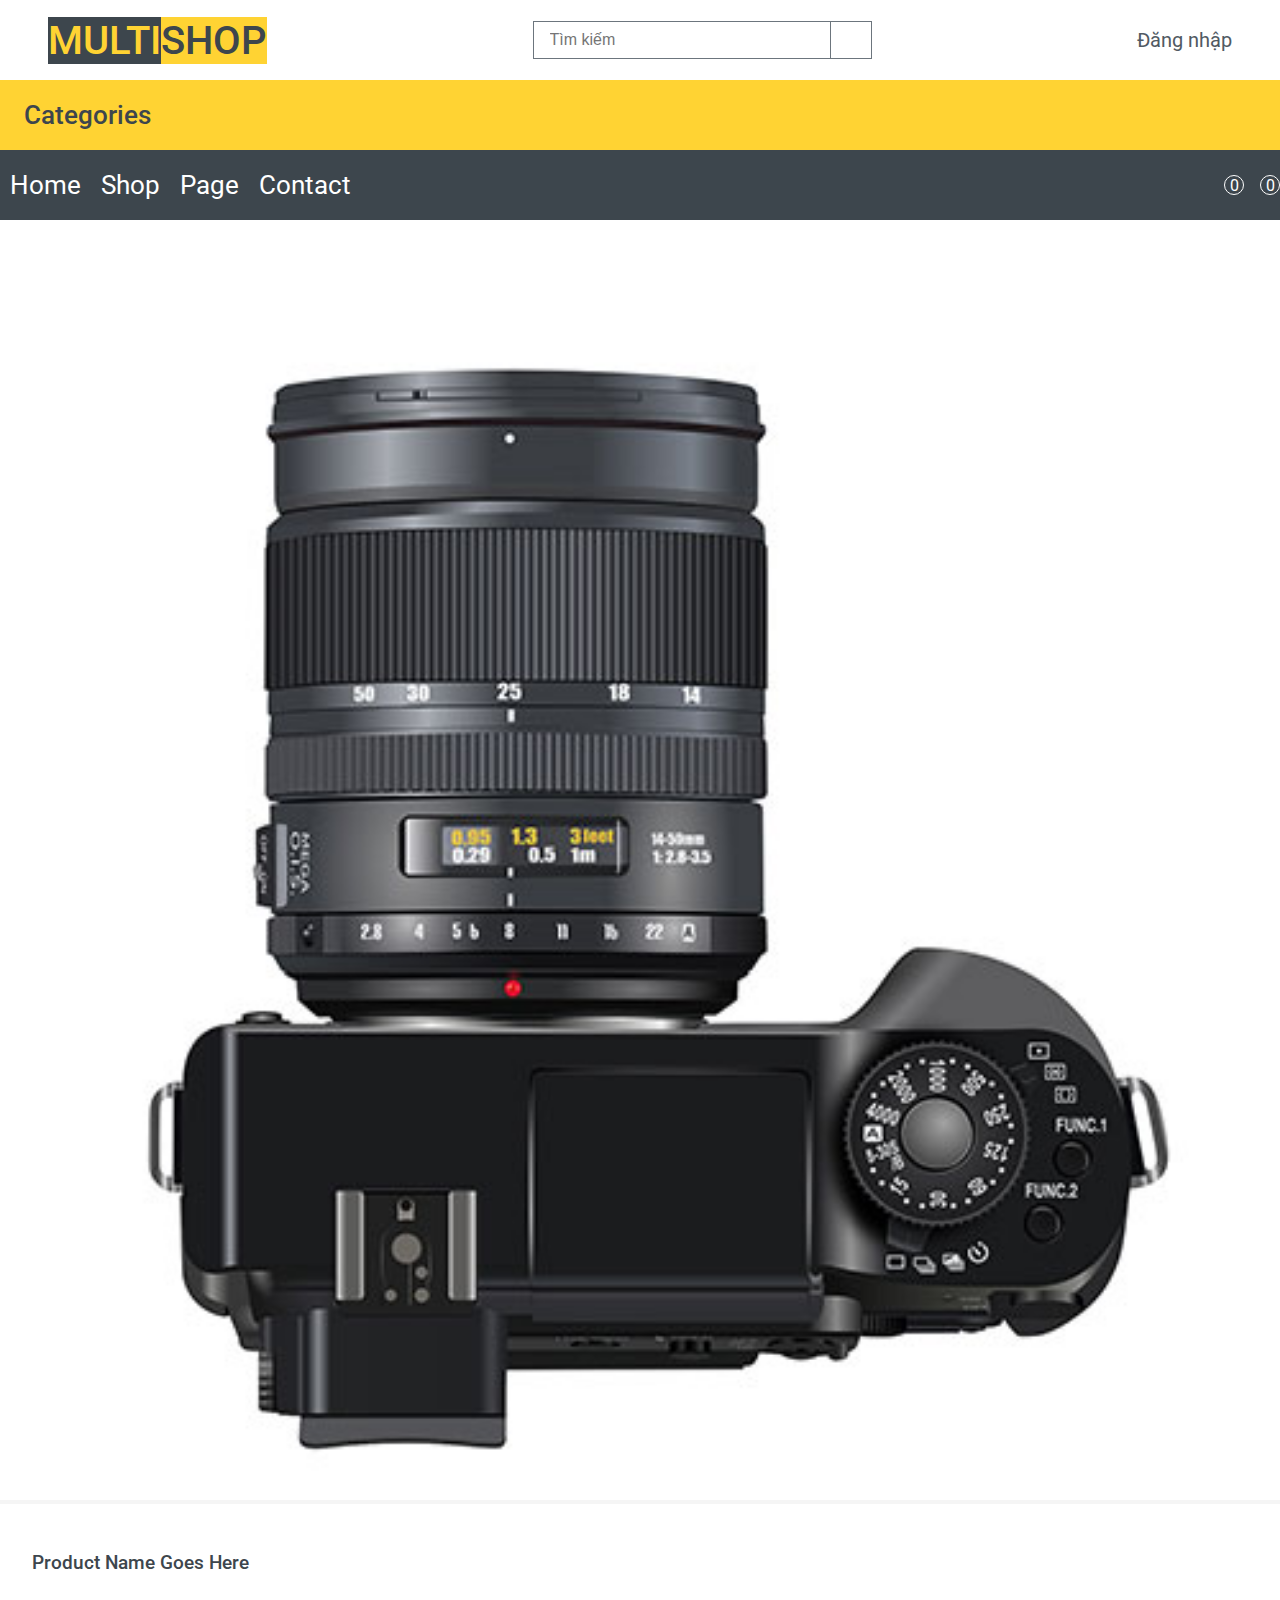
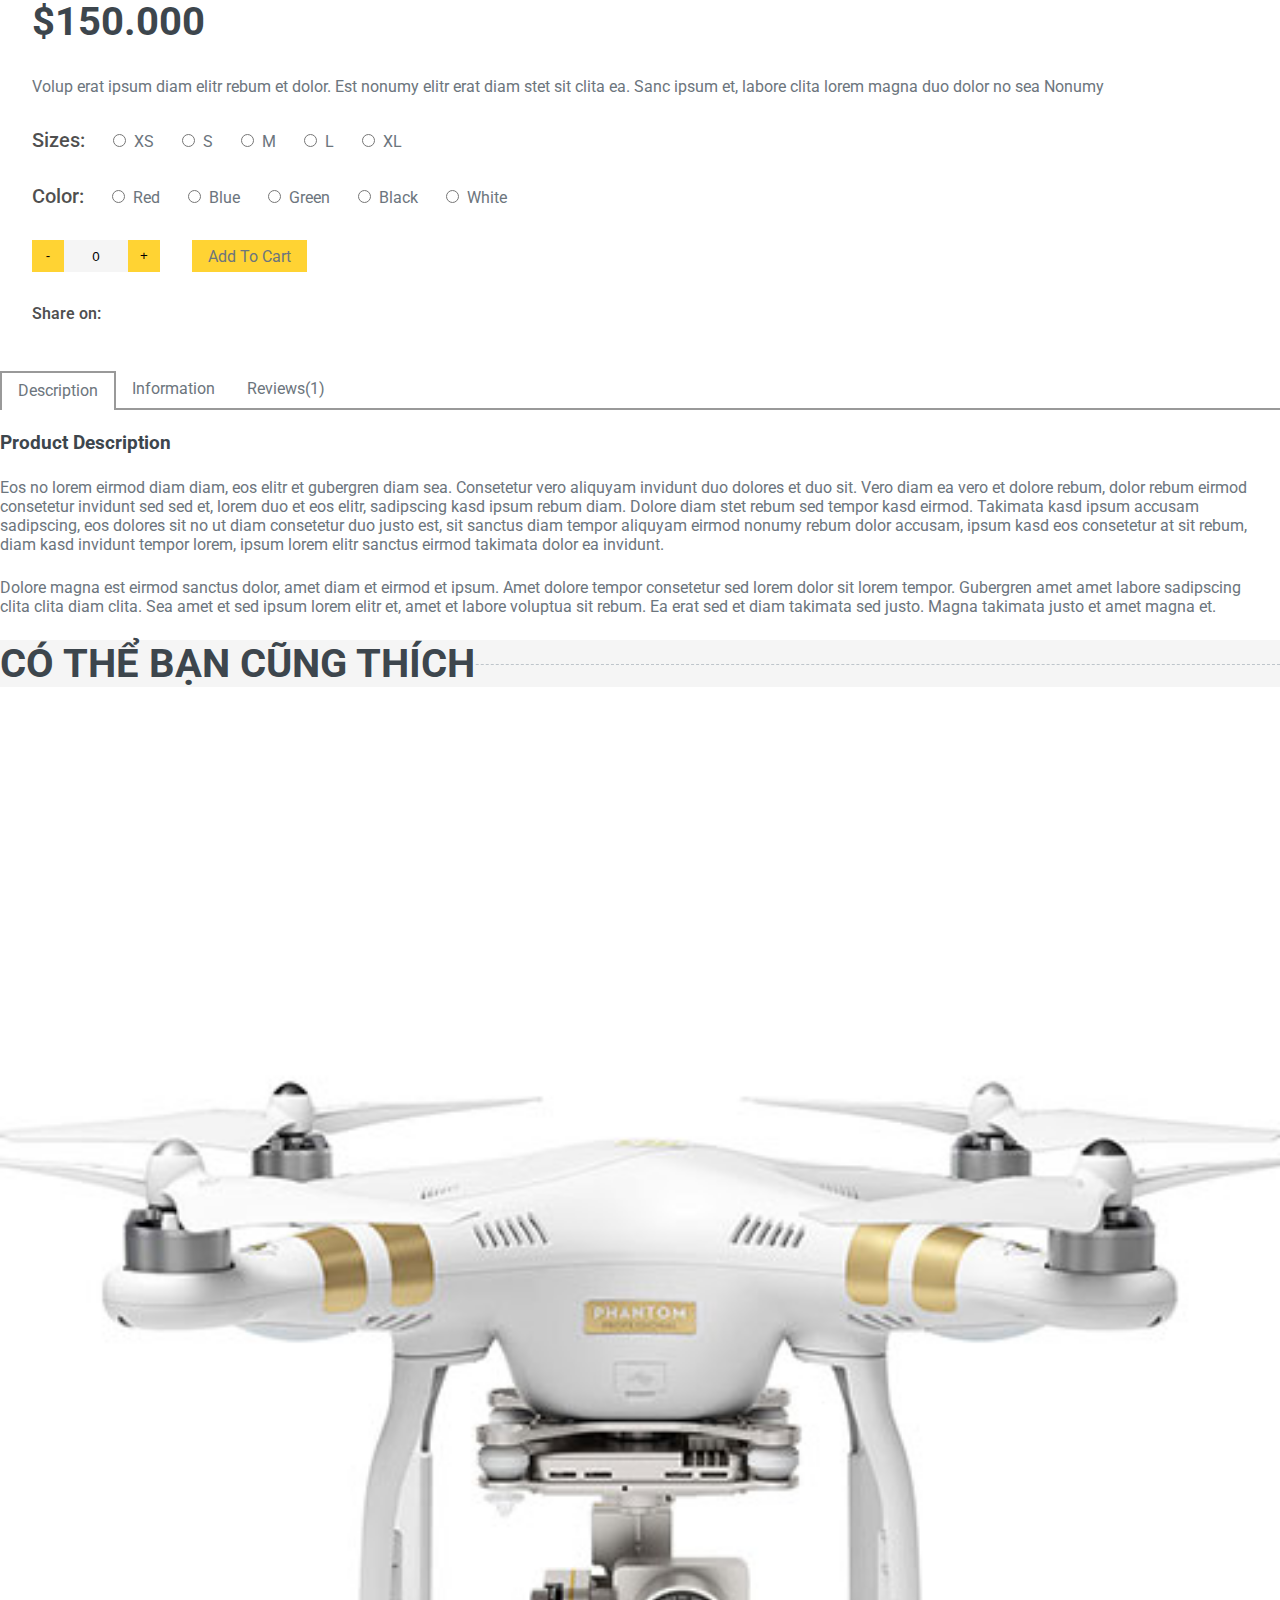
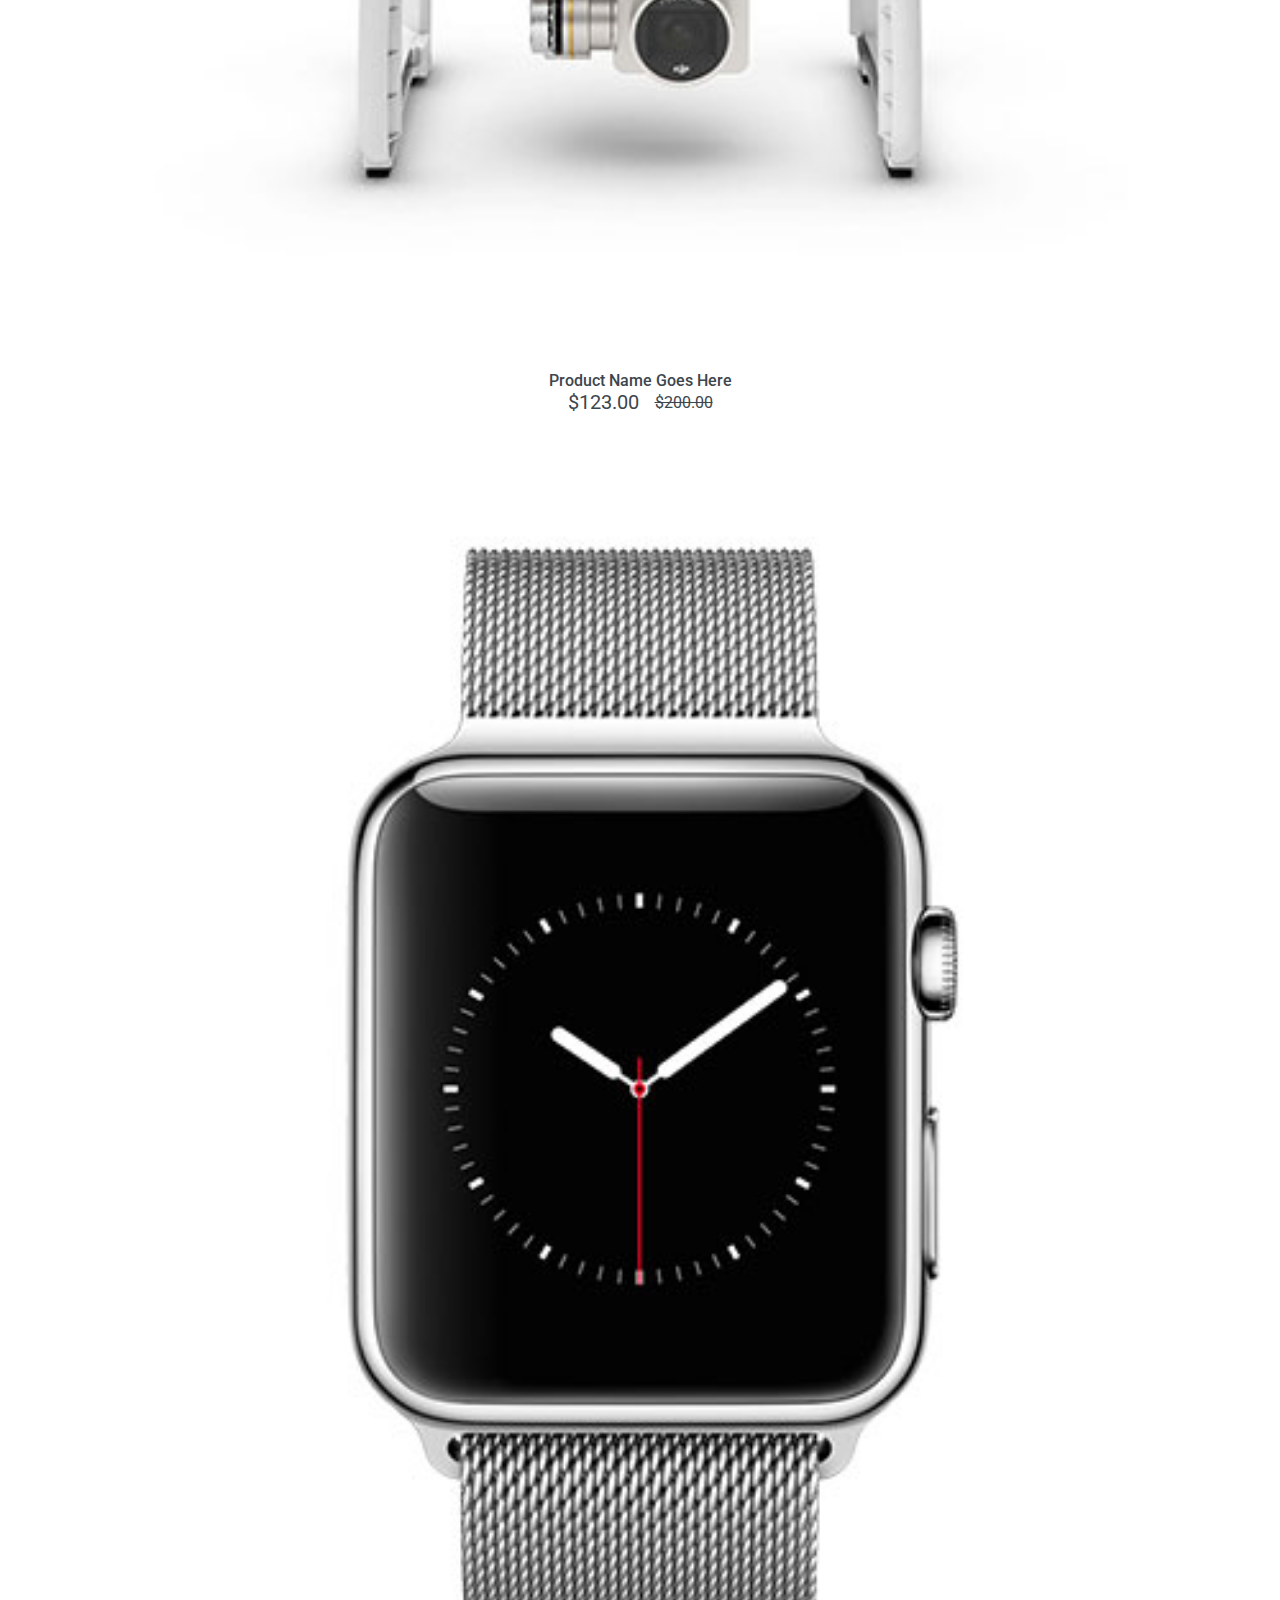
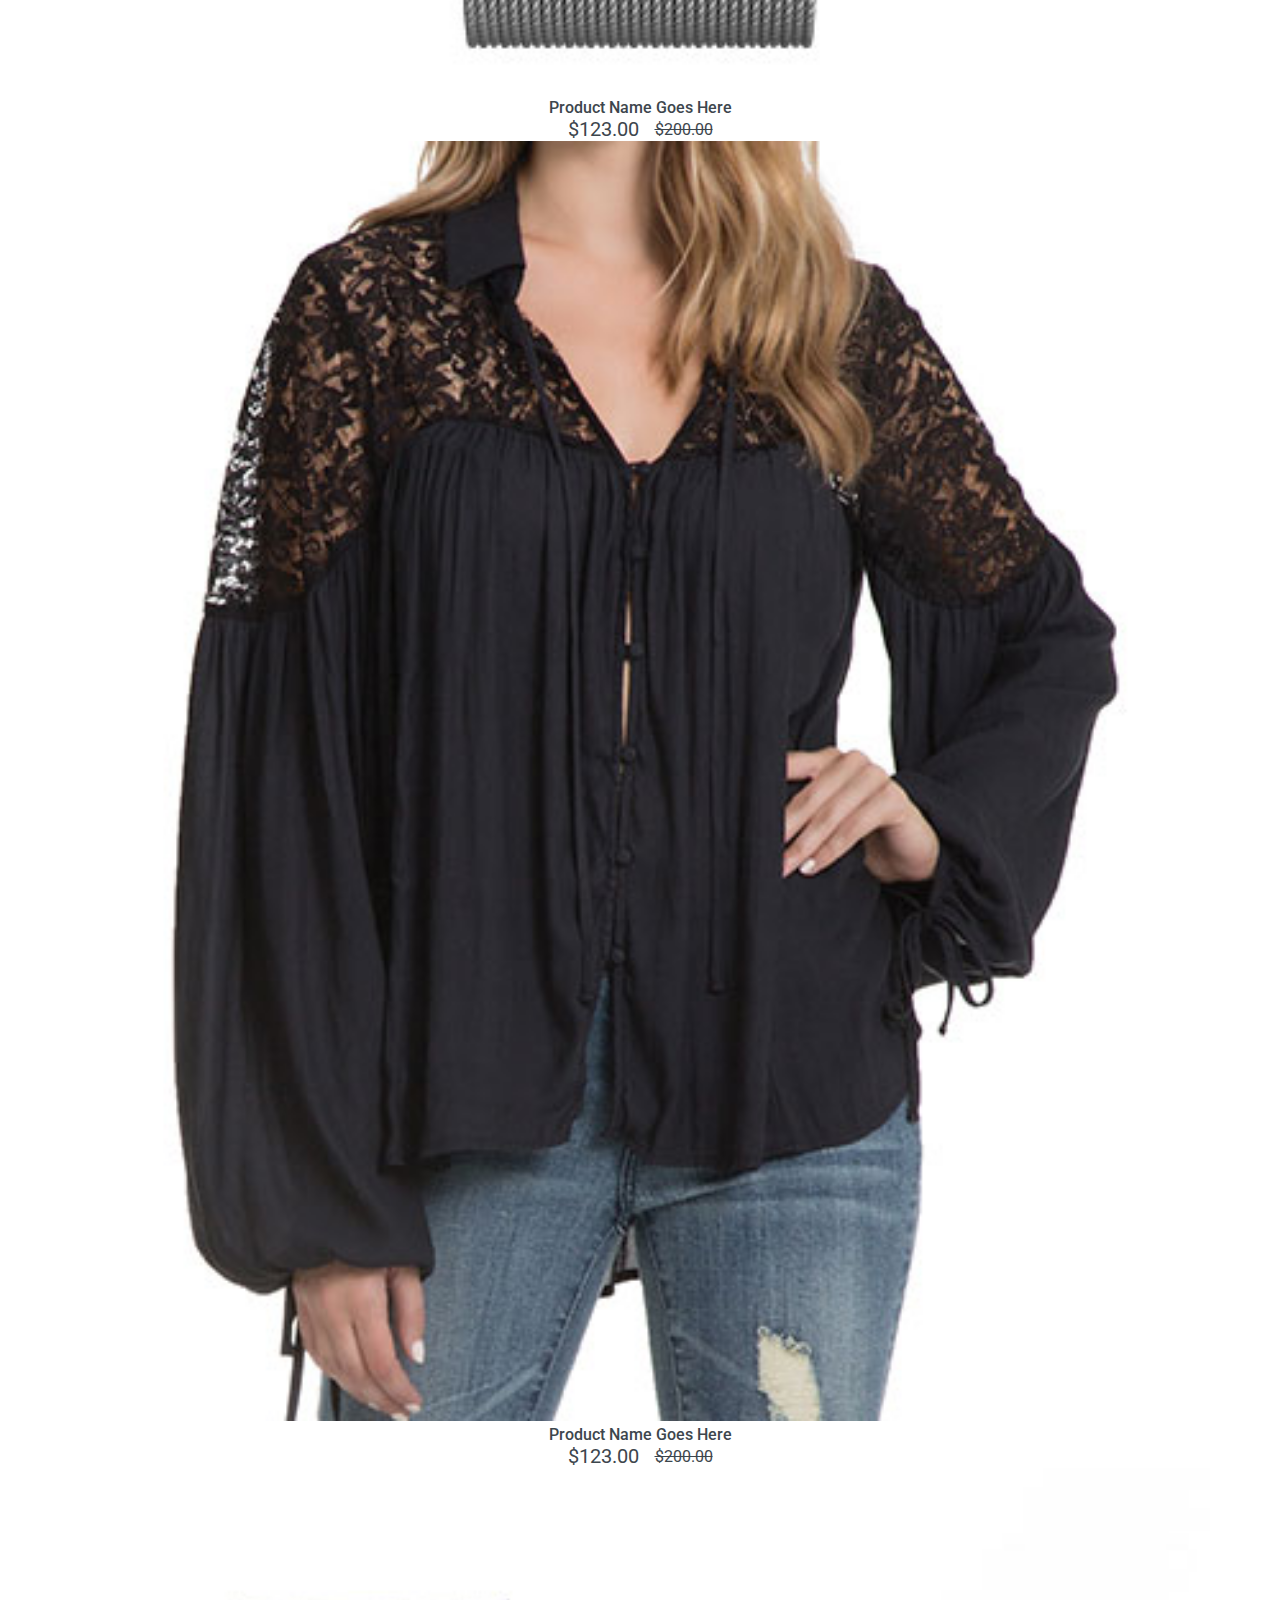
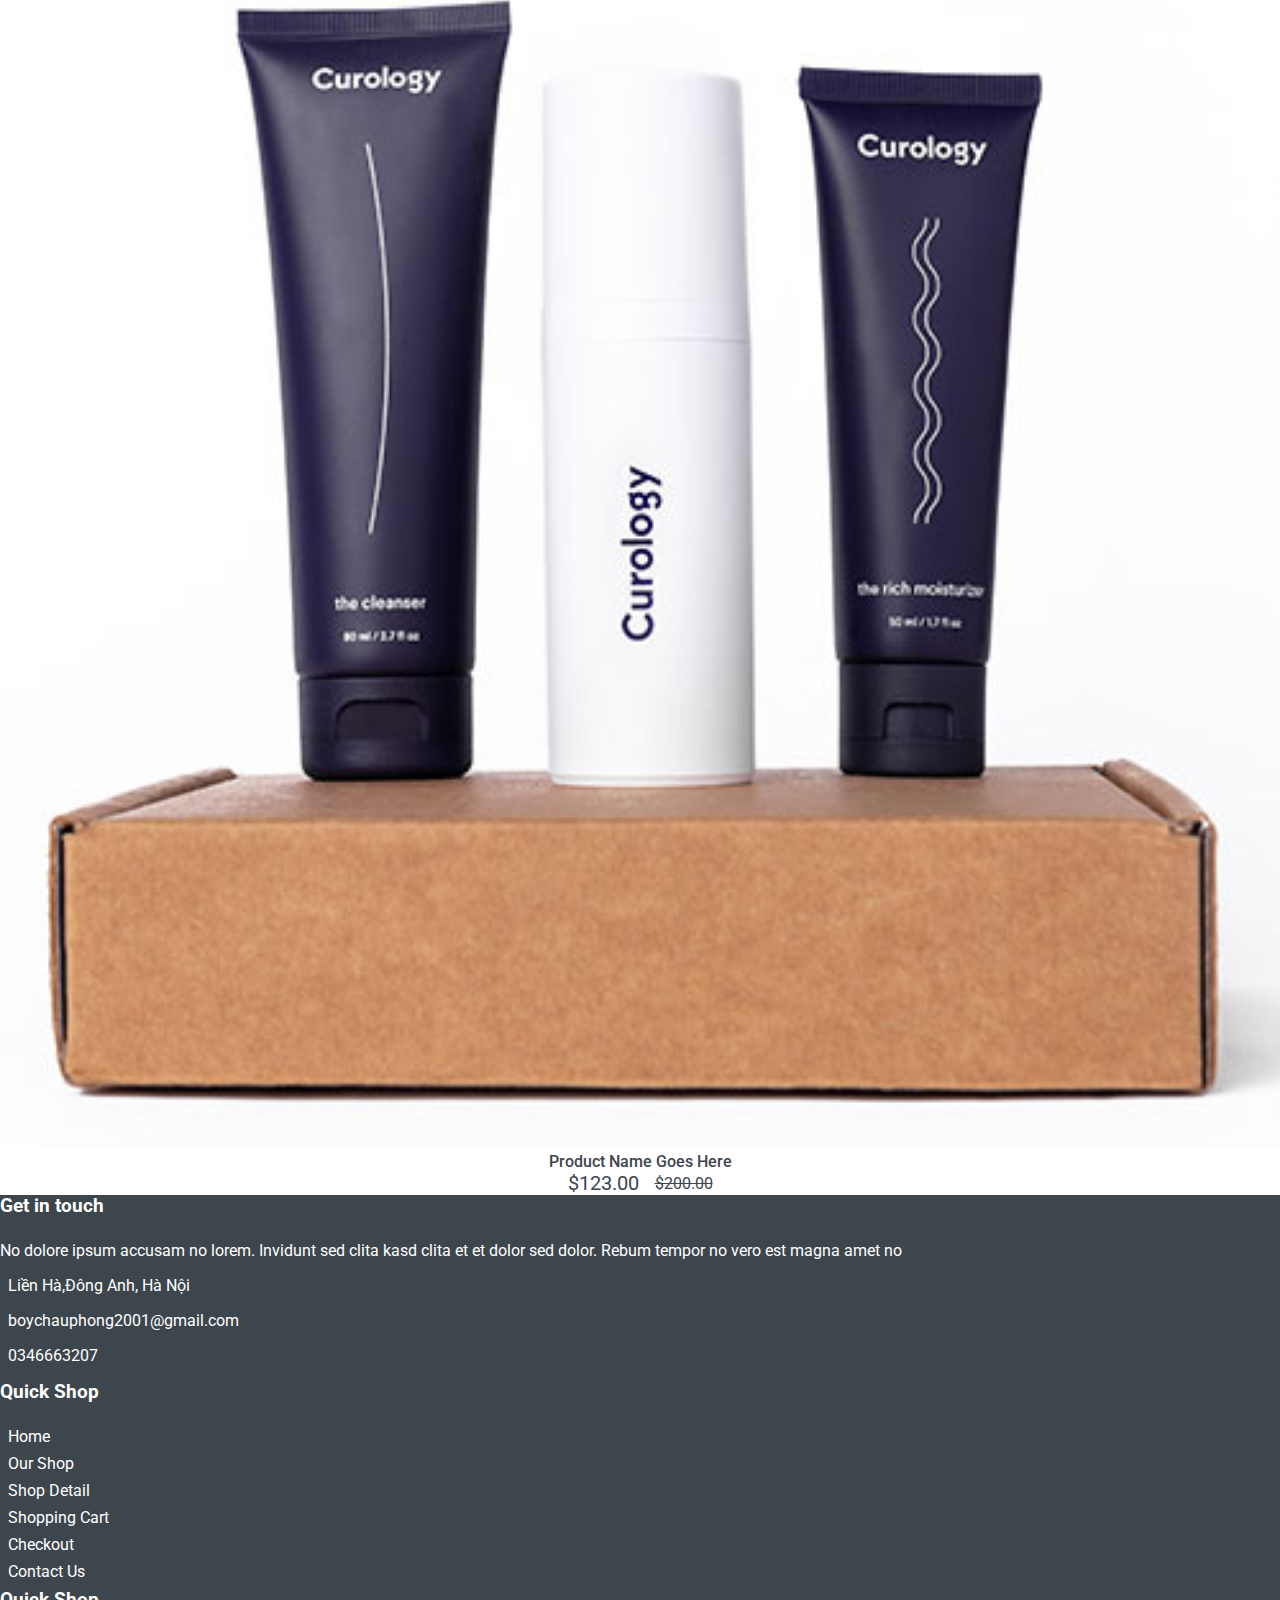
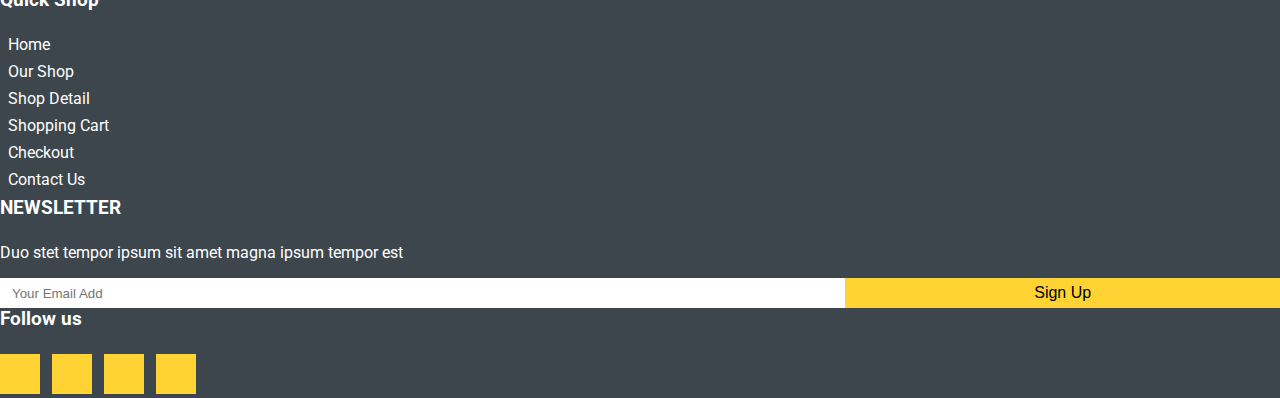
==== commit 07b724a5: "hoan thanh review san pham" ====
--- a/detail_product.html
+++ b/detail_product.html
@@ -127,20 +127,20 @@
                 </div>
             </div>
         </div>
-        <div class="product_review px-xl-5 mt-5">
+        <div class="product_review px-xl-5 mt-5 pt-5 p-3">
             <div class="product_review-cat">
                 <ul>
-                    <li class="active">Description</li>
-                    <li>Information</li>
-                    <li>Reviews(<span>1</span>)</li>
+                    <li data-review="0" class="active">Description</li>
+                    <li data-review="1">Information</li>
+                    <li data-review="2">Reviews(<span>1</span>)</li>
                 </ul>
                 <div class="product_review-tab">
-                    <div data-review="0" class="active">
+                    <div class="active">
                         <h3>Product Description</h3>
                         <p>Eos no lorem eirmod diam diam, eos elitr et gubergren diam sea. Consetetur vero aliquyam invidunt duo dolores et duo sit. Vero diam ea vero et dolore rebum, dolor rebum eirmod consetetur invidunt sed sed et, lorem duo et eos elitr, sadipscing kasd ipsum rebum diam. Dolore diam stet rebum sed tempor kasd eirmod. Takimata kasd ipsum accusam sadipscing, eos dolores sit no ut diam consetetur duo justo est, sit sanctus diam tempor aliquyam eirmod nonumy rebum dolor accusam, ipsum kasd eos consetetur at sit rebum, diam kasd invidunt tempor lorem, ipsum lorem elitr sanctus eirmod takimata dolor ea invidunt.</p>
                         <p>Dolore magna est eirmod sanctus dolor, amet diam et eirmod et ipsum. Amet dolore tempor consetetur sed lorem dolor sit lorem tempor. Gubergren amet amet labore sadipscing clita clita diam clita. Sea amet et sed ipsum lorem elitr et, amet et labore voluptua sit rebum. Ea erat sed et diam takimata sed justo. Magna takimata justo et amet magna et.</p>
                     </div>
-                    <div data-review='1' class="">
+                    <div class="">
                         <h3>Additional Information</h3>
                         <p>Eos no lorem eirmod diam diam, eos elitr et gubergren diam sea. Consetetur vero aliquyam invidunt duo dolores et duo sit. Vero diam ea vero et dolore rebum, dolor rebum eirmod consetetur invidunt sed sed et, lorem duo et eos elitr, sadipscing kasd ipsum rebum diam. Dolore diam stet rebum sed tempor kasd eirmod. Takimata kasd ipsum accusam sadipscing, eos dolores sit no ut diam consetetur duo justo est, sit sanctus diam tempor aliquyam eirmod nonumy rebum dolor accusam, ipsum kasd eos consetetur at sit rebum, diam kasd invidunt tempor lorem, ipsum lorem elitr sanctus eirmod takimata dolor ea invidunt.</p>
                         <div class="product_review-information row">
@@ -158,7 +158,50 @@
                             </div>
                         </div>
                     </div>
-                    <div data-review='2' class=""></div>
+                    <div class="">
+                        <div class="row">
+                            <div class="col-lg-6">
+                                <h3>1 review for "Product Name"</h3>
+                                <div class="customer_review">
+                                    <div class="customer_img">
+                                        <img src="img/user.jpg" alt="">
+                                    </div>
+                                    <div class="customer_box_review">
+                                        <h5>John Doe <span> - 01 Jan 2045</span></h5>
+                                        <div class="customer_review-rating">
+                                            <i class="fas fa-star"></i>
+                                            <i class="fas fa-star"></i>
+                                            <i class="fas fa-star"></i>
+                                            <i class="fas fa-star"></i>
+                                            <i class="fas fa-star"></i>
+                                        </div>
+                                        <p>Diam amet duo labore stet elitr ea clita ipsum, tempor labore accusam ipsum et no at. Kasd diam tempor rebum magna dolores sed sed eirmod ipsum.</p>
+                                    </div>
+                                </div>
+                            </div>
+                            <div class="col-lg-6">
+                                <h3>Leave a review</h3>
+                                <form id="form_review" action="">
+                                    <div class="your_rating">
+                                        <p>Your Rating * :</p>
+                                        <i class="far fa-star"></i>
+                                        <i class="far fa-star"></i>
+                                        <i class="far fa-star"></i>
+                                        <i class="far fa-star"></i>
+                                        <i class="far fa-star"></i>
+                                    </div>
+                                    <label for="write_review">Your Review *</label>
+                                    <textarea id="write_review"></textarea>
+                                    <label for="write_name">Your Name *</label>
+                                    <input type="text" id="write_name">
+                                    <label for="write_email">Your Email *</label>
+                                    <input type="email" id="write_email">
+                                    <button>Post</button>
+
+                                </form>
+                            </div>
+                        </div>
+                    </div>
                 </div>
             </div>
         </div>
@@ -180,7 +223,7 @@
                         </div>
                     </div>
                     <div class="product_infor pb-3">
-                        <a href="#" class="product_name">Product Name Goes Here</a>
+                        <a href="detail_product.html" class="product_name">Product Name Goes Here</a>
                         <div class="product_price mt-3">
                             <div class="new_price">$123.00</div>
                             <div class="old_price">$200.00</div>
@@ -207,7 +250,7 @@
                         </div>
                     </div>
                     <div class="product_infor pb-3">
-                        <a href="#" class="product_name">Product Name Goes Here</a>
+                        <a href="detail_product.html" class="product_name">Product Name Goes Here</a>
                         <div class="product_price mt-3">
                             <div class="new_price">$123.00</div>
                             <div class="old_price">$200.00</div>
@@ -234,7 +277,7 @@
                         </div>
                     </div>
                     <div class="product_infor pb-3">
-                        <a href="#" class="product_name">Product Name Goes Here</a>
+                        <a href="detail_product.html" class="product_name">Product Name Goes Here</a>
                         <div class="product_price mt-3">
                             <div class="new_price">$123.00</div>
                             <div class="old_price">$200.00</div>
@@ -261,7 +304,7 @@
                         </div>
                     </div>
                     <div class="product_infor pb-3">
-                        <a href="#" class="product_name">Product Name Goes Here</a>
+                        <a href="detail_product.html" class="product_name">Product Name Goes Here</a>
                         <div class="product_price mt-3">
                             <div class="new_price">$123.00</div>
                             <div class="old_price">$200.00</div>
--- a/css/index.css
+++ b/css/index.css
@@ -903,8 +903,65 @@
 	display: block;
 }
 .product_review-tab>div h3{
-
+	color: var(--dark);
 }
 .product_review-tab>div p{
 	margin-top: 1.5rem;
+}
+.customer_review{
+	display: flex;
+}
+.customer_review .customer_img{
+	margin-right: 0.5rem;
+}
+.customer_box_review{
+
+}
+.customer_box_review h5{
+	color: var(--dark);
+}
+.customer_box_review h5 span{
+	font-style: italic;
+	font-size: 1rem;
+}
+.customer_review-rating{
+	color: var(--primary-color);
+}
+.customer_box_review p{
+	line-height: 1.5rem;
+	margin-top: 0.5rem !important;
+}
+.your_rating{
+	   display: flex;
+    align-items: center;
+}
+.your_rating i{
+	color: var(--primary-color);
+}
+.your_rating p{
+	margin-top: unset !important;
+	margin-right: 1rem;
+}
+#form_review label{
+	display: block;
+}
+#form_review input,textarea{
+	width: 100%;
+	padding-left: 1rem;
+	outline: none;
+}
+#form_review input{
+	height: 2.5rem;
+}
+#form_review button {
+	display: block;
+	margin-top: 1rem;
+	outline: none;
+	background-color: var(--primary-color);
+	width: 4rem;
+	height: 2rem;
+	line-height: 2rem;
+	text-align: center;
+	outline: none;
+	border:none;
 }